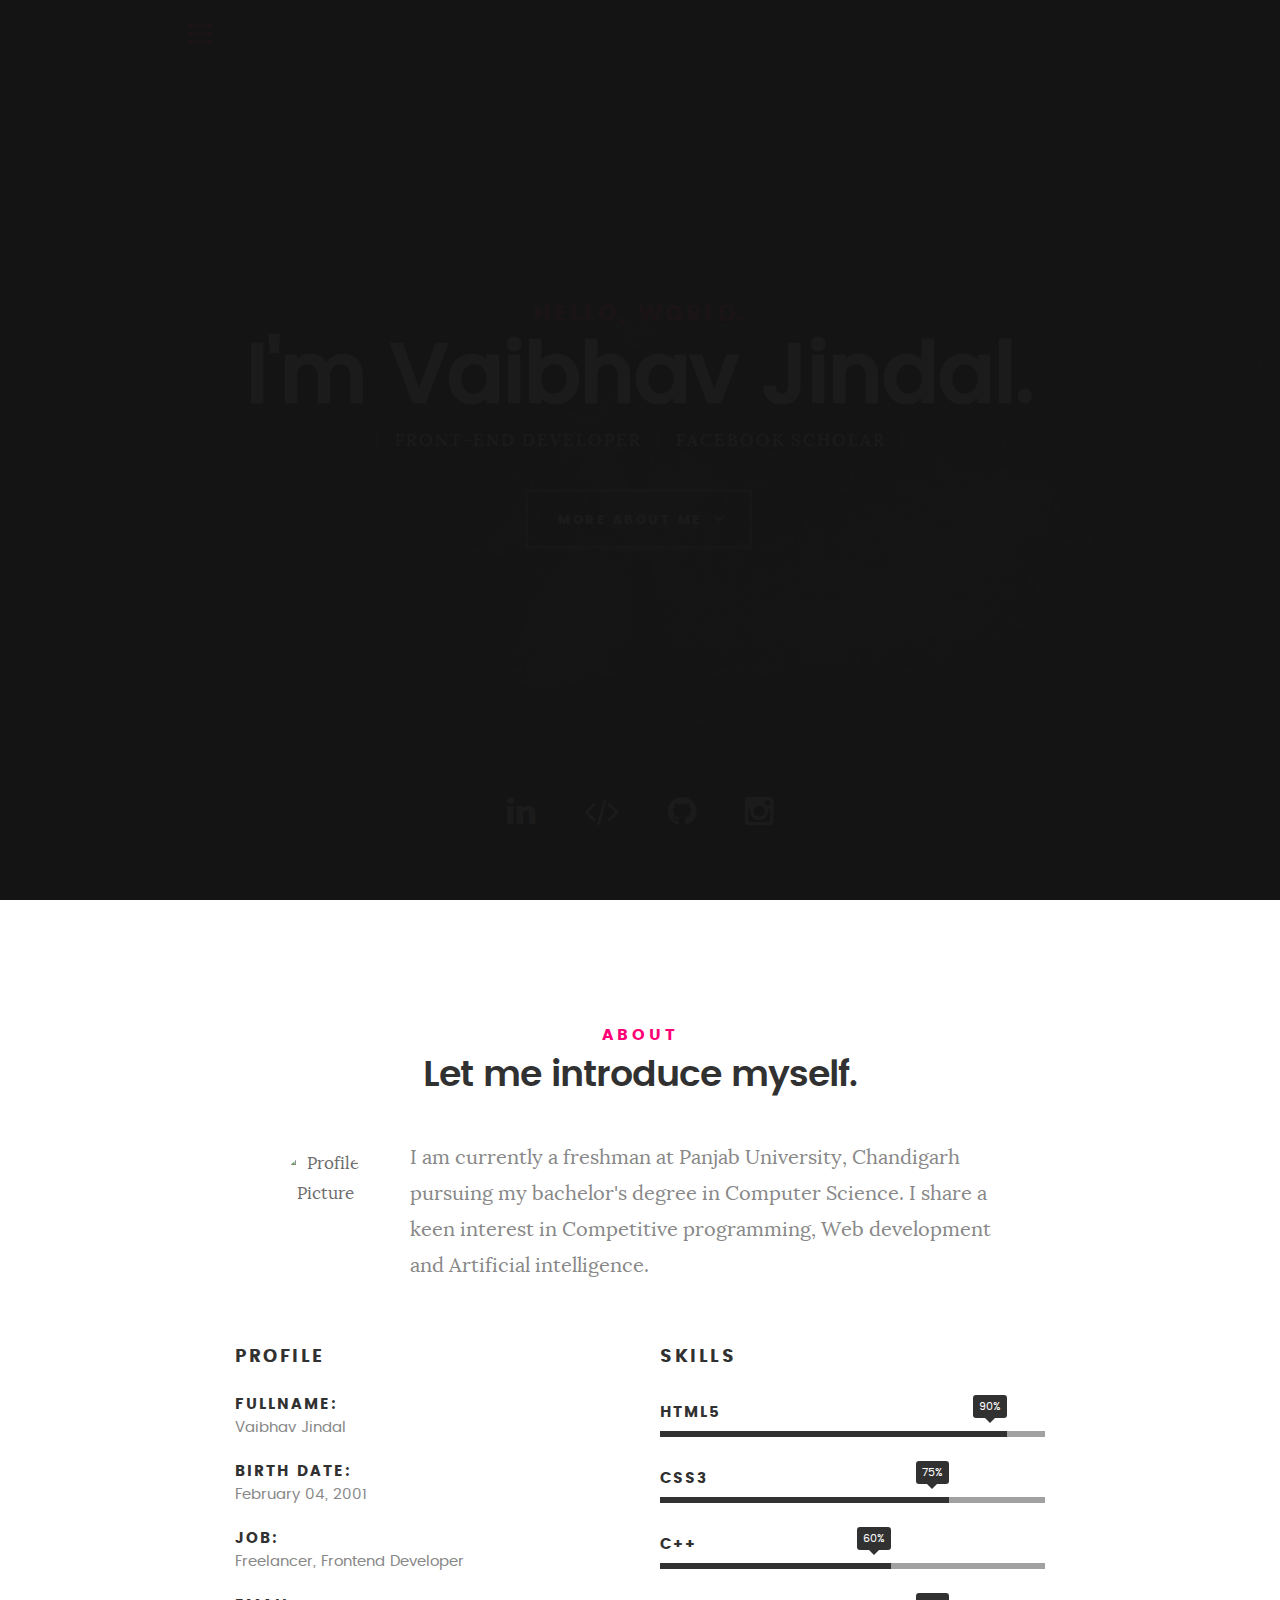
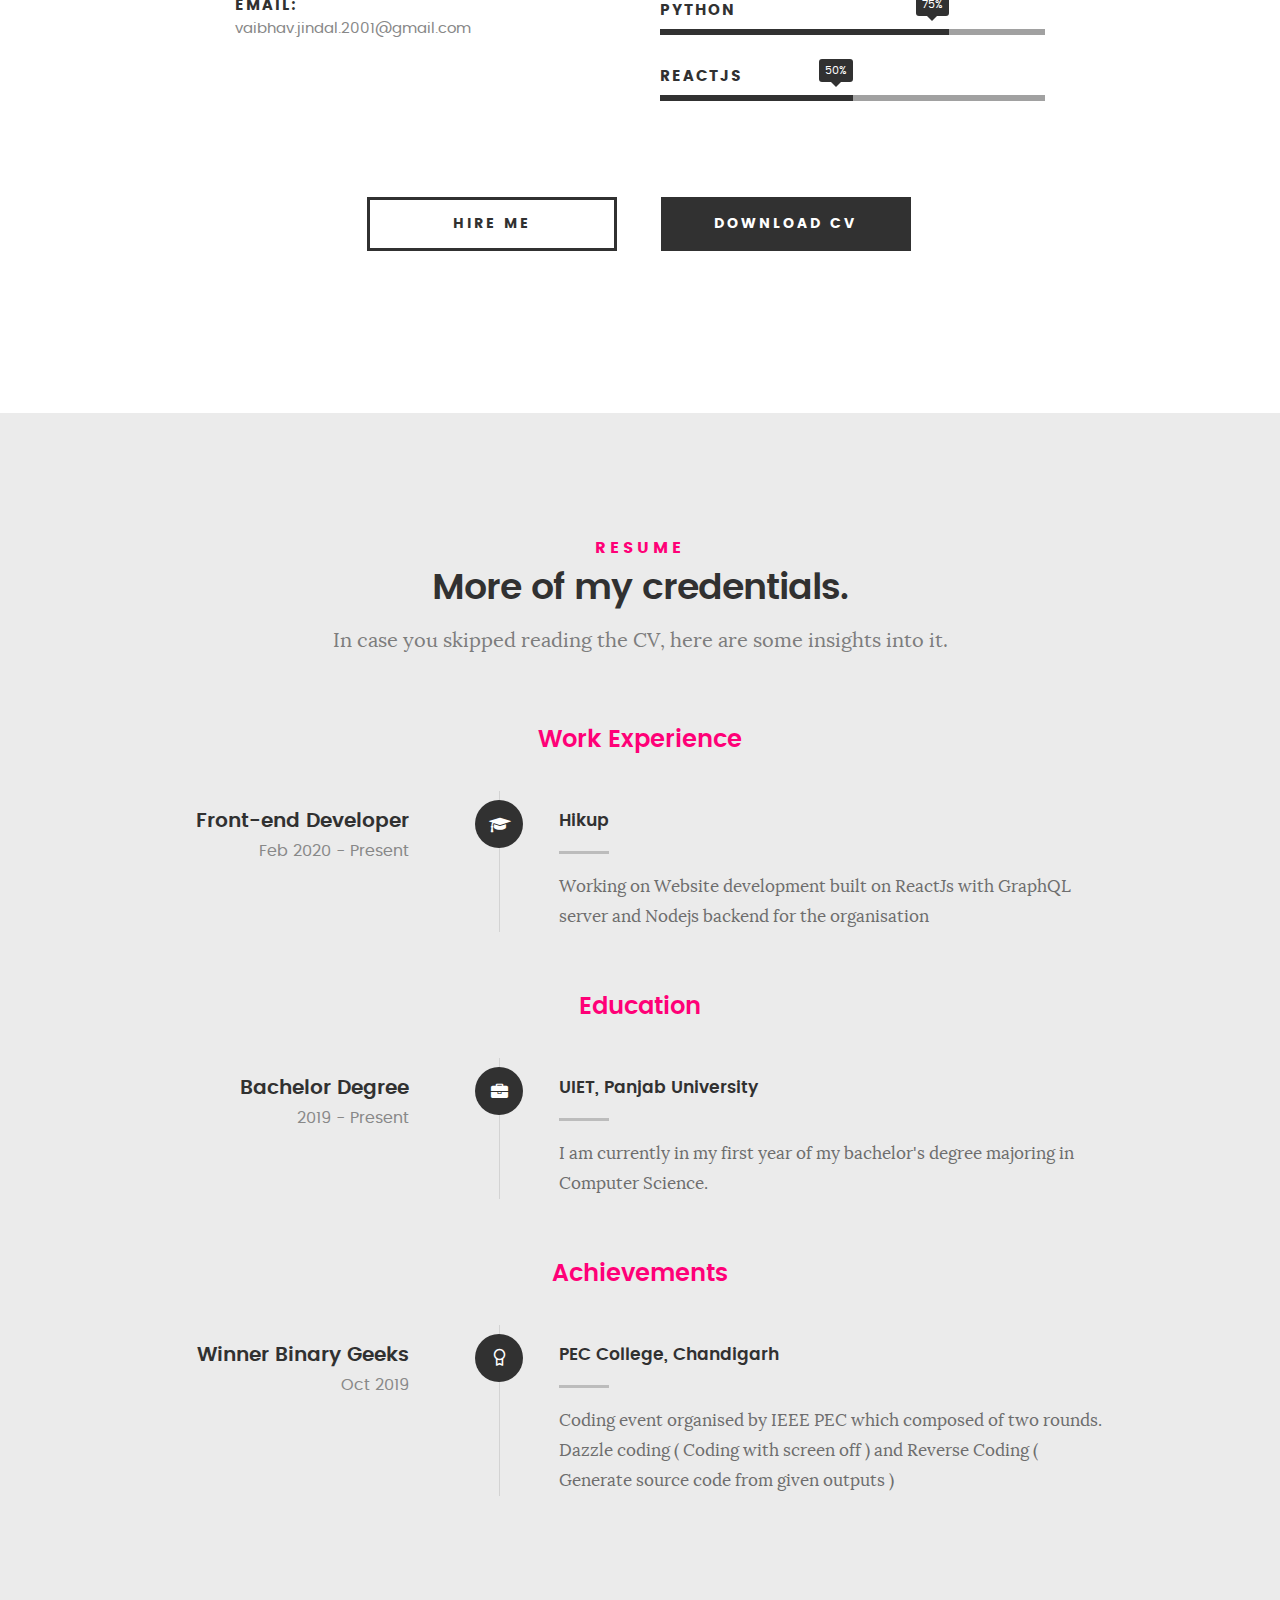
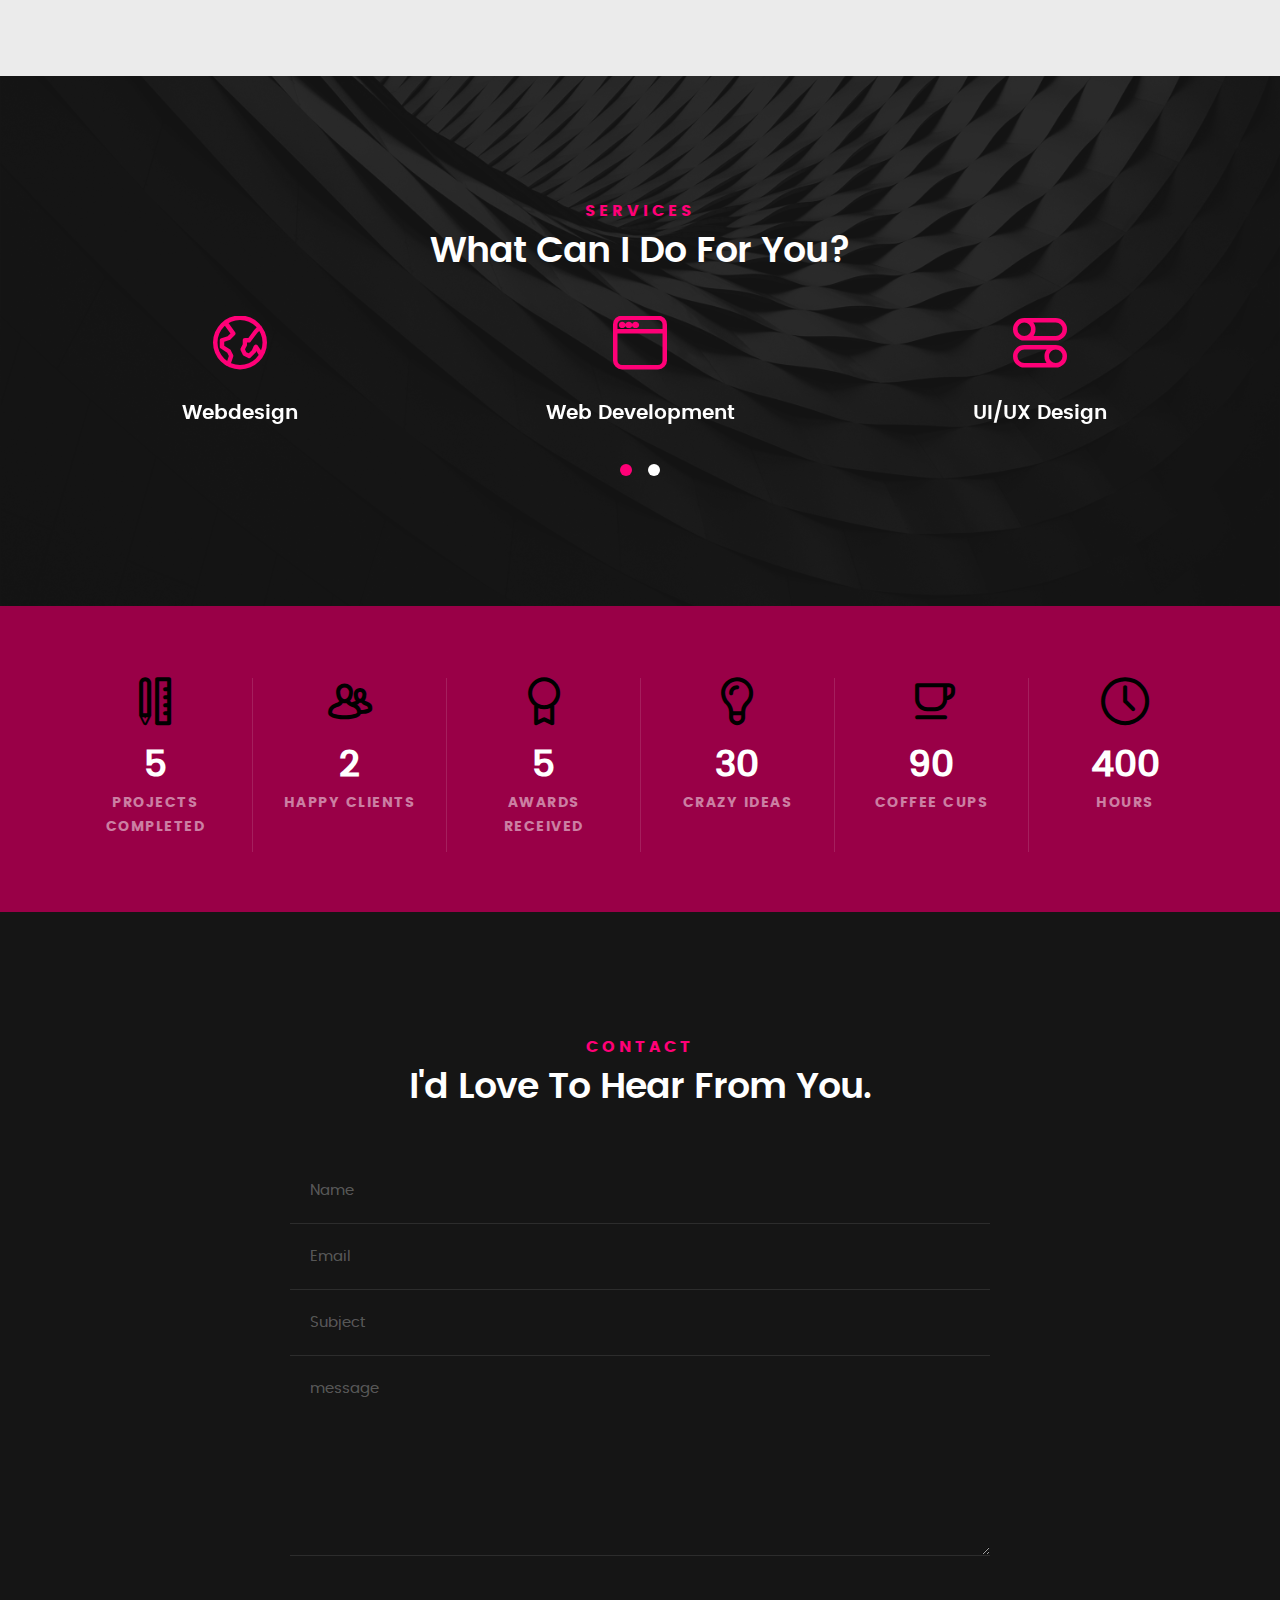
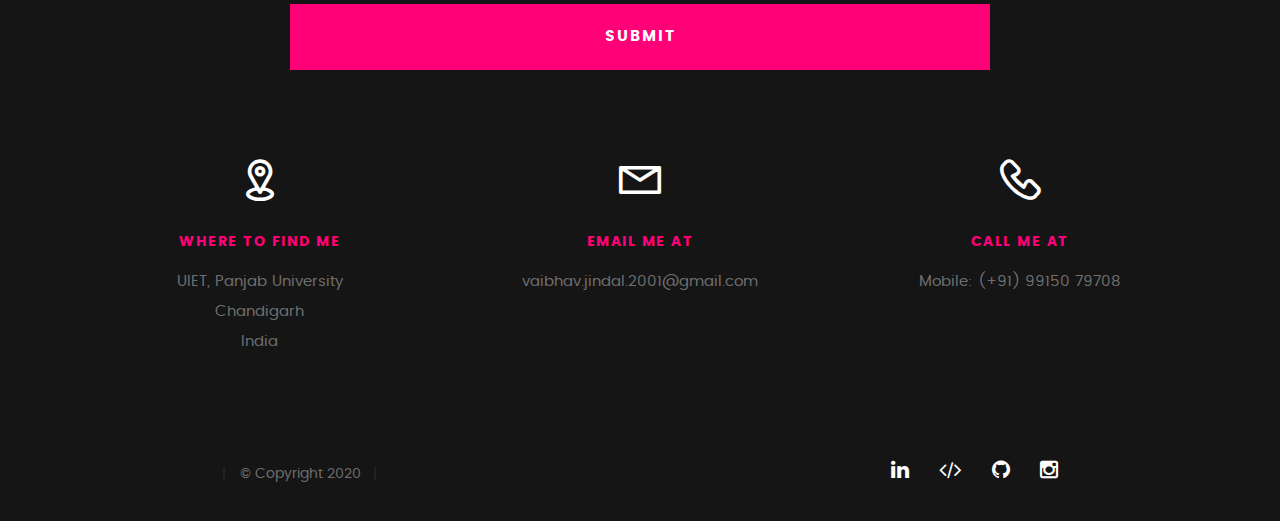
==== portfolio/index.html @ d67060a9 "github pages" ====
<!DOCTYPE html>
<!--[if IE 8 ]><html class="no-js oldie ie8" lang="en"> <![endif]-->
<!--[if IE 9 ]><html class="no-js oldie ie9" lang="en"> <![endif]-->
<!--[if (gte IE 9)|!(IE)]><!--><html class="no-js" lang="en"> <!--<![endif]-->
<head>

   <!--- basic page needs
   ================================================== -->
   <meta charset="utf-8">
	<title>Vaibhav Jindal</title>
	<meta name="description" content="">  
	<meta name="author" content="">

   <!-- mobile specific metas
   ================================================== -->
	<meta name="viewport" content="width=device-width, initial-scale=1, maximum-scale=1">

 	<!-- CSS
   ================================================== -->
   <link rel="stylesheet" href="css/base.css">  
   <link rel="stylesheet" href="css/main.css">
   <link rel="stylesheet" href="css/vendor.css">     

   <!-- script
   ================================================== -->   
	<script src="js/modernizr.js"></script>
	<script src="js/pace.min.js"></script>

   <!-- favicons
	================================================== -->
	<link rel="icon" type="image/png" href="favicon.png">

</head>

<body id="top">

	<!-- header 
   ================================================== -->
   <header>   	
   	<div class="row">

   		<div class="top-bar">
   			<a class="menu-toggle" href="#"><span>Menu</span></a>

		   	<nav id="main-nav-wrap">
					<ul class="main-navigation">
						<li class="current"><a class="smoothscroll"  href="#intro" title="">Home</a></li>
						<li><a class="smoothscroll"  href="#about" title="">About</a></li>
						<li><a class="smoothscroll"  href="#resume" title="">Resume</a></li>
						<li><a class="smoothscroll"  href="#services" title="">Services</a></li>					
						<li><a class="smoothscroll"  href="#contact" title="">Contact</a></li>				
					</ul>
				</nav>    		
   		</div> <!-- /top-bar --> 
   		
   	</div> <!-- /row --> 		
   </header> <!-- /header -->

	<!-- intro section
   ================================================== -->
   <section id="intro">   

   	<div class="intro-overlay"></div>	

   	<div class="intro-content">
   		<div class="row">

   			<div class="col-twelve">

	   			<h5>Hello, World.</h5>
	   			<h1>I'm Vaibhav Jindal.</h1>

	   			<p class="intro-position">
	   				<span>Front-end Developer</span>
	   				<span>Facebook Scholar</span> 
	   			</p>

	   			<a class="button stroke smoothscroll" href="#about" title="">More About Me</a>

	   		</div>  
   			
   		</div>   		 		
   	</div> <!-- /intro-content --> 

   	<ul class="intro-social">
         <li><a href="http://www.linkedin.com/in/ivaibhavjindal"><i class="fa fa-linkedin"></i></a></li>
		 <li><a href="https://www.stopstalk.com/user/profile/vaibhavjindal"><i class="fa fa-code"></i></a></li>
		 <li><a href="https://www.github.com/ivaibhavjindal"><i class="fa fa-github"></i></a></li>
         <li><a href="https://www.instagram.com/_vaibhavjindal_"><i class="fa fa-instagram"></i></a></li>
      </ul> <!-- /intro-social -->      	

   </section> <!-- /intro -->


   <!-- about section
   ================================================== -->
   <section id="about">  

   	<div class="row section-intro">
   		<div class="col-twelve">

   			<h5>About</h5>
   			<h1>Let me introduce myself.</h1>

   			<div class="intro-info">

   				<img src="https://user-images.githubusercontent.com/53019228/81507183-299f6980-9319-11ea-8a20-e19ce91d7ce3.jpg" alt="Profile Picture">

   				<p class="lead">
					I am currently a freshman at Panjab University, Chandigarh pursuing my bachelor's degree in Computer Science. 
					I share a keen interest in	Competitive programming, Web development and Artificial intelligence.   
				</p>
   			</div>   			

   		</div>   		
   	</div> <!-- /section-intro -->

   	<div class="row about-content">

   		<div class="col-six tab-full">

   			<h3>Profile</h3>

   			<ul class="info-list">
   				<li>
   					<strong>Fullname:</strong>
   					<span>Vaibhav Jindal</span>
   				</li>
   				<li>
   					<strong>Birth Date:</strong>
   					<span>February 04, 2001</span>
   				</li>
   				<li>
   					<strong>Job:</strong>
   					<span>Freelancer, Frontend Developer</span>
   				</li>
   				<li>
   					<strong>Email:</strong>
   					<span>vaibhav.jindal.2001@gmail.com</span>
   				</li>

   			</ul> <!-- /info-list -->

   		</div>

   		<div class="col-six tab-full">

   			<h3>Skills</h3>

				<ul class="skill-bars">
				   <li>
				   	<div class="progress percent90"><span>90%</span></div>
				   	<strong>HTML5</strong>
				   </li>
				   <li>
				   	<div class="progress percent75"><span>75%</span></div>
				   	<strong>CSS3</strong>
				   </li>
				   <li>
				   	<div class="progress percent60"><span>60%</span></div>
				   	<strong>C++</strong>
				   </li>
				   <li>
				   	<div class="progress percent75"><span>75%</span></div>
				   	<strong>Python</strong>
				   </li>
				   <li>
				   	<div class="progress percent50"><span>50%</span></div>
				   	<strong>ReactJs</strong>
				   </li>
      
				</ul> <!-- /skill-bars -->		

   		</div>

   	</div>

   	<div class="row button-section">
   		<div class="col-twelve">
   			<a href="#contact" title="Hire Me" class="button stroke smoothscroll">Hire Me</a>
   			<a href="/Vaibhav_resume.pdf" title="Download CV" class="button button-primary">Download CV</a>
   		</div>   		
   	</div>

   </section> <!-- /process-->    


   <!-- resume Section
   ================================================== -->
	<section id="resume" class="grey-section">

		<div class="row section-intro">
   		<div class="col-twelve">

   			<h5>Resume</h5>
   			<h1>More of my credentials.</h1>

   			<p class="lead">In case you skipped reading the CV, here are some insights into it.</p>

   		</div>   		
   	</div> <!-- /section-intro--> 

   	<div class="row resume-timeline">

   		<div class="col-twelve resume-header">

   			<h2>Work Experience</h2>

   		</div> <!-- /resume-header -->

   		<div class="col-twelve">

   			<div class="timeline-wrap">

				<!-- /timeline-block -->
   				<div class="timeline-block">

	   				<div class="timeline-ico">
	   					<i class="fa fa-graduation-cap"></i>
	   				</div>

	   				<div class="timeline-header">
	   					<h3>Front-end Developer</h3>
	   					<p>Feb 2020 - Present</p>
	   				</div>

	   				<div class="timeline-content">
	   					<h4>Hikup</h4>
	   					<p>
							Working on Website development built on ReactJs with GraphQL server and Nodejs backend for the organisation
						</p>
	   				</div>

	   			</div> 

   			</div> <!-- /timeline-wrap -->   			

   		</div> <!-- /col-twelve -->
   		
   	</div> <!-- /resume-timeline -->
   	
   	<div class="row resume-timeline">

   		<div class="col-twelve resume-header">

   			<h2>Education</h2>

   		</div> <!-- /resume-header -->

   		<div class="col-twelve">

   			<div class="timeline-wrap">

				<!-- /timeline-block -->
	   			<div class="timeline-block">

	   				<div class="timeline-ico">
	   					<i class="fa fa-briefcase"></i>
	   				</div>

	   				<div class="timeline-header">
	   					<h3>Bachelor Degree</h3>
	   					<p>2019 - Present</p>
	   				</div>

	   				<div class="timeline-content">
	   					<h4>UIET, Panjab University</h4>
	   					<p>I am currently in my first year of my bachelor's degree majoring in Computer Science.</p>
	   				</div>

	   			</div>

   			</div> <!-- /timeline-wrap -->   			

   		</div> <!-- /col-twelve -->
   		
	</div> <!-- /resume-timeline -->
	   
	<div class="row resume-timeline">

		<div class="col-twelve resume-header">

			<h2>Achievements</h2>

		</div> <!-- /resume-header -->

		<div class="col-twelve">

			<div class="timeline-wrap">

			 <!-- /timeline-block -->
				<div class="timeline-block">

					<div class="timeline-ico">
						<i class="icon-badge"></i>
					</div>

					<div class="timeline-header">
						<h3>Winner Binary Geeks</h3>
						<p>Oct 2019</p>
					</div>

					<div class="timeline-content">
						<h4>PEC College, Chandigarh</h4>
						<p>Coding event organised by IEEE PEC which composed of two rounds.
							Dazzle coding ( Coding with screen off )
							and Reverse Coding ( Generate source code from given outputs )</p>
					</div>

				</div>

			</div> <!-- /timeline-wrap -->   			

		</div> <!-- /col-twelve -->
		
	</div> <!-- /resume-timeline -->
		
	</section> <!-- /features -->


	<!-- services Section
   ================================================== -->
	<section id="services">

		<div class="overlay"></div>

		<div class="row section-intro">
   		<div class="col-twelve">

   			<h5>Services</h5>
   			<h1>What Can I Do For You?</h1>

   		</div>   		
   	</div> <!-- /section-intro -->

   	<div class="row services-content">

   		<div id="owl-slider" class="owl-carousel services-list">

	      	<div class="service">	

	      		<span class="icon"><i class="icon-earth"></i></span>            

	            <div class="service-content">	

	            	 <h3>Webdesign</h3>
	         		
	         	</div> 	         	 

				</div> <!-- /service -->

				<div class="service">	

					<span class="icon"><i class="icon-window"></i></span>                          

	            <div class="service-content">	

	            	<h3>Web Development</h3>  

	            </div>	                          

			   </div> <!-- /service -->

			   <div class="service">

			   	<span class="icon"><i class="icon-toggles"></i></span>		            

	            <div class="service-content">

	            	<h3>UI/UX Design</h3>

	            </div> 	            	               

			   </div> <!-- /service -->

				<div class="service">

					<span class="icon"><i class="icon-paint-brush"></i></span>	              

	            <div class="service-content">

	            	<h3>Video Editing</h3>
	         		
	            </div>                

				</div> <!-- /service -->

			   <div class="service">

			   	<span class="icon"><i class="icon-image"></i></span>	            

	            <div class="service-content">

	            	<h3>Graphics Design</h3>

	            </div>	               

			   </div> <!-- /service -->

			   <div class="service">

			   	<span class="icon"><i class="icon-chat"></i></span>	   	           

	            <div class="service-content">

	            	 <h3>Data Entry</h3>
	        			
	            </div>	               

			   </div> <!-- /service -->

	      </div> <!-- /services-list -->
   		
   	</div> <!-- /services-content -->
		
	</section> <!-- /services -->	


	<!-- stats Section
   ================================================== -->
	<section id="stats" class="count-up">

		<div class="row">
			<div class="col-twelve">

				<div class="block-1-6 block-s-1-3 block-tab-1-2 block-mob-full stats-list">

					<div class="bgrid stat">

						<div class="icon-part">
							<i class="icon-pencil-ruler"></i>
						</div>

						<h3 class="stat-count">
							5
						</h3>

						<h5 class="stat-title">
							Projects Completed
						</h5>

					</div> <!-- /stat -->					

					<div class="bgrid stat">

						<div class="icon-part">
							<i class="icon-users"></i>
						</div>

						<h3 class="stat-count">
							2
						</h3>

						<h5 class="stat-title">
							Happy Clients
						</h5>

					</div> <!-- /stat -->

					<div class="bgrid stat">

						<div class="icon-part">
							<i class="icon-badge"></i>
						</div>

						<h3 class="stat-count">
							5
						</h3>

						<h5 class="stat-title">
							Awards Received
						</h5>

					</div> <!-- /stat -->									

					<div class="bgrid stat">

						<div class="icon-part">
							<i class="icon-light-bulb"></i>
						</div>

						<h3 class="stat-count">
							30
						</h3>

						<h5 class="stat-title">
							Crazy Ideas
						</h5>

					</div> <!-- /stat -->

					<div class="bgrid stat">

						<div class="icon-part">
							<i class="icon-cup"></i>
						</div>

						<h3 class="stat-count">
							90
						</h3>

						<h5 class="stat-title">
							Coffee Cups
						</h5>

					</div> <!-- /stat -->

					<div class="bgrid stat">

						<div class="icon-part">
							<i class="icon-clock"></i>
						</div>

						<h3 class="stat-count">
							400
						</h3>

						<h5 class="stat-title">
							Hours
						</h5>

					</div> <!-- /stat -->

				</div> <!-- /stats-list -->

			</div> <!-- /twelve -->
		</div> <!-- /row -->

	</section> <!-- /stats -->

	
   <!-- contact
   ================================================== -->
	<section id="contact">

		<div class="row section-intro">
   		<div class="col-twelve">

   			<h5>Contact</h5>
   			<h1>I'd Love To Hear From You.</h1>

   		</div> 
   	</div> <!-- /section-intro -->

   	<div class="row contact-form">

   		<div class="col-twelve">

            <!-- form -->
            <form name="contactForm" id="contactForm" method="post" action="inc/sendEmail.php">
      			<fieldset>

                  <div class="form-field">
 						   <input name="contactName" type="text" id="contactName" placeholder="Name" value="" minlength="2" required="">
                  </div>
                  <div class="form-field">
	      			   <input name="contactEmail" type="email" id="contactEmail" placeholder="Email" value="" required="">
	               </div>
                  <div class="form-field">
	     				   <input name="contactSubject" type="text" id="contactSubject" placeholder="Subject" value="">
	               </div>                       
                  <div class="form-field">
	                 	<textarea name="contactMessage" id="contactMessage" placeholder="message" rows="10" cols="50" required=""></textarea>
	               </div>                      
                 <div class="form-field">
                     <button class="submitform">Submit</button>
                     <div id="submit-loader">
                        <div class="text-loader">Sending...</div>                             
       				      <div class="s-loader">
								  	<div class="bounce1"></div>
								  	<div class="bounce2"></div>
								  	<div class="bounce3"></div>
								</div>
							</div>
                  </div>

      			</fieldset>
      		</form> <!-- Form End -->

            <!-- contact-warning -->
            <div id="message-warning">            	
            </div>            
            <!-- contact-success -->
      		<div id="message-success">
               <i class="fa fa-check"></i>Your message was sent, thank you!<br>
      		</div>

         </div> <!-- /col-twelve -->
   		
   	</div> <!-- /contact-form -->

   	<div class="row contact-info">

   		<div class="col-four tab-full">

   			<div class="icon">
   				<i class="icon-pin"></i>
   			</div>

   			<h5>Where to find me</h5>

   			<p>
            UIET, Panjab University<br>
            Chandigarh<br>
            India
            </p>

   		</div>

   		<div class="col-four tab-full collapse">

   			<div class="icon">
   				<i class="icon-mail"></i>
   			</div>

   			<h5>Email Me At</h5>

   			<p>vaibhav.jindal.2001@gmail.com<br>		     
			</p>

   		</div>

   		<div class="col-four tab-full">

   			<div class="icon">
   				<i class="icon-phone"></i>
   			</div>

   			<h5>Call Me At</h5>

   			<p>Mobile: (+91) 99150 79708
			</p>

   		</div>
   		
   	</div> <!-- /contact-info -->
		
	</section> <!-- /contact -->


   <!-- footer
   ================================================== -->

   <footer>
     	<div class="row">

     		<div class="col-six tab-full pull-right social">

     			<ul class="footer-social">        
			      <li><a href="http://www.linkedin.com/in/ivaibhavjindal"><i class="fa fa-linkedin"></i></a></li>
				  <li><a href="https://www.stopstalk.com/user/profile/vaibhavjindal"><i class="fa fa-code"></i></a></li>
			      <li><a href="https://www.github.com/ivaibhavjindal"><i class="fa fa-github"></i></a></li>
			      <li><a href="https://www.instagram.com/_vaibhavjindal_"><i class="fa fa-instagram"></i></a></li>
			   </ul> 
	      		
	      </div>

      	<div class="col-six tab-full">
	      	<div class="copyright">
		        	<span> </span> 
		        	<span>© Copyright 2020</span> 
		        	<span></span>	         	
		         </div>		                  
	      	</div>

	      	<div id="go-top">
		         <a class="smoothscroll" title="Back to Top" href="#top"><i class="fa fa-long-arrow-up"></i></a>
		      </div>

      	</div> <!-- /row -->     	
   </footer>  

   <div id="preloader"> 
    	<div id="loader"></div>
   </div> 

   <!-- Java Script
   ================================================== --> 
   <script src="js/jquery-2.1.3.min.js"></script>
   <script src="js/plugins.js"></script>
   <script src="js/main.js"></script>

</body>

</html>
---- portfolio/css/base.css ----
/**
 * =================================================================== 
 *
 *  Kards v1.0 Base Stylesheet
 *  url: styleshout.com
 *  03-01-2016
 *  ------------------------------------------------------------------
 *  TOC:
 *  01. reset
 *  02. basic/base setup styles
 *  03. grid
 *  04. MISC
 *
 * =================================================================== 
 */

/** 
 * ===================================================================
 * 01. reset - normalize.css v3.0.2 | MIT License | git.io/normalize
 *
 * ------------------------------------------------------------------- 
 */
html {
	font-family: sans-serif;
	-ms-text-size-adjust: 100%;
	-webkit-text-size-adjust: 100%;
}

body {
	margin: 0;
}

article,
aside,
details,
figcaption,
figure,
footer,
header,
hgroup,
main,
menu,
nav,
section,
summary {
	display: block;
}

audio,
canvas,
progress,
video {
	display: inline-block;
	vertical-align: baseline;
}

audio:not([controls]) {
	display: none;
	height: 0;
}

[hidden],
template {
	display: none;
}

a {
	background: transparent;
}

a:active,
a:hover {
	outline: 0;
}

abbr[title] {
	border-bottom: 1px dotted;
}

b,
strong {
	font-weight: bold;
}

dfn {
	font-style: italic;
}

h1 {
	font-size: 2em;
	margin: 0.67em 0;
}

mark {
	background: #ff0;
	color: #000;
}

small {
	font-size: 80%;
}

sub,
sup {
	font-size: 75%;
	line-height: 0;
	position: relative;
	vertical-align: baseline;
}

sup {
	top: -0.5em;
}

sub {
	bottom: -0.25em;
}

img {
	border: 0;
}

svg:not(:root) {
	overflow: hidden;
}

figure {
	margin: 1em 40px;
}

hr {
	-moz-box-sizing: content-box;
	box-sizing: content-box;
	height: 0;
}

pre {
	overflow: auto;
}

code,
kbd,
pre,
samp {
	font-family: monospace, monospace;
	font-size: 1em;
}

button,
input,
optgroup,
select,
textarea {
	color: inherit;
	font: inherit;
	margin: 0;
}

button {
	overflow: visible;
}

button,
select {
	text-transform: none;
}

button,
html input[type="button"],
input[type="reset"],
input[type="submit"] {
	-webkit-appearance: button;
	cursor: pointer;
}

button[disabled],
html input[disabled] {
	cursor: default;
}

button::-moz-focus-inner,
input::-moz-focus-inner {
	border: 0;
	padding: 0;
}

input {
	line-height: normal;
}

input[type="checkbox"],
input[type="radio"] {
	box-sizing: border-box;
	padding: 0;
}

input[type="number"]::-webkit-inner-spin-button,
input[type="number"]::-webkit-outer-spin-button {
	height: auto;
}

input[type="search"] {
	-webkit-appearance: textfield;
	-moz-box-sizing: content-box;
	-webkit-box-sizing: content-box;
	box-sizing: content-box;
}

input[type="search"]::-webkit-search-cancel-button,
input[type="search"]::-webkit-search-decoration {
	-webkit-appearance: none;
}

fieldset {
	border: 1px solid #c0c0c0;
	margin: 0 2px;
	padding: 0.35em 0.625em 0.75em;
}

legend {
	border: 0;
	padding: 0;
}

textarea {
	overflow: auto;
}

optgroup {
	font-weight: bold;
}

table {
	border-collapse: collapse;
	border-spacing: 0;
}

td,
th {
	padding: 0;
}

/** 
 * ===================================================================
 * 02. basic/base setup styles - (_basic.scss)
 *
 * ------------------------------------------------------------------- 
 */
html {
	font-size: 62.5%;
	box-sizing: border-box;
}

*,
*::before,
*::after {
	box-sizing: inherit;
}

body {
	font-weight: normal;
	line-height: 1;
	text-rendering: optimizeLegibility;
	word-wrap: break-word;
	-webkit-overflow-scrolling: touch;
	-webkit-text-size-adjust: none;
}

body,
input,
button {
	-moz-osx-font-smoothing: grayscale;
	-webkit-font-smoothing: antialiased;
}

/**
 * Media - (_basic.scss)
 * ------------------------------------------------------------------- 
 */
img,
video {
	max-width: 100%;
	height: auto;
}

/**
 * Typography resets - (_basic.scss)
 * ------------------------------------------------------------------- 
 */
div,
dl,
dt,
dd,
ul,
ol,
li,
h1,
h2,
h3,
h4,
h5,
h6,
pre,
form,
p,
blockquote,
th,
td {
	margin: 0;
	padding: 0;
}

h1,
h2,
h3,
h4,
h5,
h6 {
	-webkit-font-variant-ligatures: common-ligatures;
	-moz-font-variant-ligatures: common-ligatures;
	font-variant-ligatures: common-ligatures;
	text-rendering: optimizeLegibility;
}

em,
i {
	font-style: italic;
	line-height: inherit;
}

strong,
b {
	font-weight: bold;
	line-height: inherit;
}

small {
	font-size: 60%;
	line-height: inherit;
}

ol,
ul {
	list-style: none;
}

li {
	display: block;
}

/**
 * links - (_basic.scss)
 * ------------------------------------------------------------------- 
 */
a {
	text-decoration: none;
	line-height: inherit;
}

a img {
	border: none;
}

/**
 * inputs - (_basic.scss)
 * ------------------------------------------------------------------- 
 */
fieldset {
	margin: 0;
	padding: 0;
}

input[type="email"],
input[type="number"],
input[type="search"],
input[type="text"],
input[type="tel"],
input[type="url"],
input[type="password"],
textarea {
	-webkit-appearance: none;
	-moz-appearance: none;
	-ms-appearance: none;
	-o-appearance: none;
	appearance: none;
}

/** 
 * ===================================================================
 * 03. grid - (_grid.scss)
 *
 * ------------------------------------------------------------------- 
 */
.row {
	width: 94%;
	max-width: 1140px;
	margin: 0 auto;
}

.row:before,
.row:after {
	content: "";
	display: table;
}

.row:after {
	clear: both;
}

.row .row {
	width: auto;
	max-width: none;
	margin-left: -20px;
	margin-right: -20px;
}

[class*="col-"],
.bgrid {
	float: left;
}

[class*="col-"] + [class*="col-"].end {
	float: right;
}

[class*="col-"] {
	padding: 0 20px;
}

.col-one {
	width: 8.33333%;
}

.col-two,
.col-1-6 {
	width: 16.66667%;
}

.col-three,
.col-1-4 {
	width: 25%;
}

.col-four,
.col-1-3 {
	width: 33.33333%;
}

.col-five {
	width: 41.66667%;
}

.col-six,
.col-1-2 {
	width: 50%;
}

.col-seven {
	width: 58.33333%;
}

.col-eight,
.col-2-3 {
	width: 66.66667%;
}

.col-nine,
.col-3-4 {
	width: 75%;
}

.col-ten,
.col-5-6 {
	width: 83.33333%;
}

.col-eleven {
	width: 91.66667%;
}

.col-twelve,
.col-full {
	width: 100%;
}

/**
 * small screens - (_grid.scss)
 * --------------------------------------------------------------- 
 */
@media screen and (max-width:1024px) {
	.row .row {
		margin-left: -18px;
		margin-right: -18px;
	}

	[class*="col-"] {
		padding: 0 18px;
	}

}

/**
 * tablets - (_grid.scss)
 * --------------------------------------------------------------- 
 */
@media screen and (max-width:768px) {
	.row {
		width: auto;
		padding-left: 30px;
		padding-right: 30px;
	}

	.row .row {
		padding-left: 0;
		padding-right: 0;
		margin-left: -15px;
		margin-right: -15px;
	}

	[class*="col-"] {
		padding: 0 15px;
	}

	.tab-1-4 {
		width: 25%;
	}

	.tab-1-3 {
		width: 33.33333%;
	}

	.tab-1-2 {
		width: 50%;
	}

	.tab-2-3 {
		width: 66.66667%;
	}

	.tab-3-4 {
		width: 75%;
	}

	.tab-full {
		width: 100%;
	}

}

/**
 * large mobile devices - (_grid.scss)
 * --------------------------------------------------------------- 
 */
@media screen and (max-width:600px) {
	.row {
		padding-left: 25px;
		padding-right: 25px;
	}

	.row .row {
		margin-left: -10px;
		margin-right: -10px;
	}

	[class*="col-"] {
		padding: 0 10px;
	}

	.mob-1-4 {
		width: 25%;
	}

	.mob-1-2 {
		width: 50%;
	}

	.mob-3-4 {
		width: 75%;
	}

	.mob-full {
		width: 100%;
	}

}

/**
 * small mobile devices - (_grid.scss)
 * --------------------------------------------------------------- 
 */
@media screen and (max-width:400px) {
	.row .row {
		padding-left: 0;
		padding-right: 0;
		margin-left: 0;
		margin-right: 0;
	}

	[class*="col-"] {
		width: 100% !important;
		float: none !important;
		clear: both !important;
		margin-left: 0;
		margin-right: 0;
		padding: 0;
	}

	[class*="col-"] + [class*="col-"].end {
		float: none;
	}

}

/** 
 * ===================================================================
 * block grids - (_grid.scss)
 *
 * ------------------------------------------------------------------- 
 */
[class*="block-"]:before,
[class*="block-"]:after {
	content: "";
	display: table;
}

[class*="block-"]:after {
	clear: both;
}

.block-1-6 .bgrid {
	width: 16.66667%;
}

.block-1-4 .bgrid {
	width: 25%;
}

.block-1-3 .bgrid {
	width: 33.33333%;
}

.block-1-2 .bgrid {
	width: 50%;
}

/**
 * Clearing for block grid columns. Allow columns with 
 * different heights to align properly.
 */
.block-1-6 .bgrid:nth-child(6n+1),
.block-1-4 .bgrid:nth-child(4n+1),
.block-1-3 .bgrid:nth-child(3n+1),
.block-1-2 .bgrid:nth-child(2n+1) {
	clear: both;
}

/**
 * small screens - (_grid.scss)
 * --------------------------------------------------------------- 
 */
@media screen and (max-width:1024px) {
	.block-s-1-6 .bgrid {
		width: 16.66667%;
	}

	.block-s-1-4 .bgrid {
		width: 25%;
	}

	.block-s-1-3 .bgrid {
		width: 33.33333%;
	}

	.block-s-1-2 .bgrid {
		width: 50%;
	}

	.block-s-full .bgrid {
		width: 100%;
		clear: both;
	}

	[class*="block-s-"] .bgrid:nth-child(n) {
		clear: none;
	}

	.block-s-1-6 .bgrid:nth-child(6n+1),
	.block-s-1-4 .bgrid:nth-child(4n+1),
	.block-s-1-3 .bgrid:nth-child(3n+1),
	.block-s-1-2 .bgrid:nth-child(2n+1) {
		clear: both;
	}

}

/**
 * tablets - (_grid.scss)
 * --------------------------------------------------------------- 
 */
@media screen and (max-width:768px) {
	.block-tab-1-6 .bgrid {
		width: 16.66667%;
	}

	.block-tab-1-4 .bgrid {
		width: 25%;
	}

	.block-tab-1-3 .bgrid {
		width: 33.33333%;
	}

	.block-tab-1-2 .bgrid {
		width: 50%;
	}

	.block-tab-full .bgrid {
		width: 100%;
		clear: both;
	}

	[class*="block-tab-"] .bgrid:nth-child(n) {
		clear: none;
	}

	.block-tab-1-6 .bgrid:nth-child(6n+1),
	.block-tab-1-4 .bgrid:nth-child(4n+1),
	.block-tab-1-3 .bgrid:nth-child(3n+1),
	.block-tab-1-2 .bgrid:nth-child(2n+1) {
		clear: both;
	}

}

/**
 * large mobile devices - (_grid.scss)
 * --------------------------------------------------------------- 
 */
@media screen and (max-width:600px) {
	.block-mob-1-6 .bgrid {
		width: 16.66667%;
	}

	.block-mob-1-4 .bgrid {
		width: 25%;
	}

	.block-mob-1-3 .bgrid {
		width: 33.33333%;
	}

	.block-mob-1-2 .bgrid {
		width: 50%;
	}

	.block-mob-full .bgrid {
		width: 100%;
		clear: both;
	}

	[class*="block-mob-"] .bgrid:nth-child(n) {
		clear: none;
	}

	.block-mob-1-6 .bgrid:nth-child(6n+1),
	.block-mob-1-4 .bgrid:nth-child(4n+1),
	.block-mob-1-3 .bgrid:nth-child(3n+1),
	.block-mob-1-2 .bgrid:nth-child(2n+1) {
		clear: both;
	}

}

/**
 * stack on small mobile devices - (_grid.scss)
 * --------------------------------------------------------------- 
 */
@media screen and (max-width:400px) {
	.stack .bgrid {
		width: 100% !important;
		float: none !important;
		clear: both !important;
		margin-left: 0;
		margin-right: 0;
	}

}

/** 
 * ===================================================================
 * 04. MISC  - (_grid.scss)
 *
 * ------------------------------------------------------------------- 
 */

/**
 * Clearing - (http://nicolasgallagher.com/micro-clearfix-hack/
 */
.group:before,
.group:after {
	content: "";
	display: table;
}

.group:after {
	clear: both;
}

/**
 * Misc Helper Styles 
 */
.hide {
	display: none;
}

.invisible {
	visibility: hidden;
}

.antialiased {
	-webkit-font-smoothing: antialiased;
	-moz-osx-font-smoothing: grayscale;
}

.remove-bottom {
	margin-bottom: 0;
}

.half-bottom {
	margin-bottom: 1.5rem !important;
}

.add-bottom {
	margin-bottom: 3rem !important;
}

.no-border {
	border: none;
}

.full-width {
	width: 100%;
}

.text-center {
	text-align: center;
}

.text-left {
	text-align: left;
}

.text-right {
	text-align: right;
}

.pull-left {
	float: left;
}

.pull-right {
	float: right;
}

.align-center {
	margin-left: auto;
	margin-right: auto;
	text-align: center;
}

/*# sourceMappingURL=base.css.map */
---- portfolio/css/main.css ----
/**
 * =================================================================== 
 *
 *  Kards v1.0 Main Stylesheet
 *  url: styleshout.com
 *  03-01-2016
 *  ------------------------------------------------------------------
 *  TOC:
 *  01. webfonts and iconfonts
 *  02. base style overrides
 *  03. typography & general theme styles
 *  04. preloader
 *  05. forms
 *  06. buttons 
 *  07. other components
 *  08. common styles
 *  09. header styles
 *  10. intro
 *  11. about
 *  12. resume
 *  13. portfolio
 *  14. call-to-action section
 *  15. services
 *  16. stats
 *  17. contact
 *  18. footer
 *
 * =================================================================== 
 */


/** 
 * ===================================================================
 * 01. webfonts and iconfonts - (_document-setup.scss)
 *
 * ------------------------------------------------------------------- 
 */
@import url("fonts.css");
@import url("font-awesome/css/font-awesome.min.css");
@import url("micons/micons.css");


/** 
 * ===================================================================
 * 02. base style overrides - (_document-setup.scss)
 *
 * ------------------------------------------------------------------- 
 */
html {
	font-size: 10px;
}

@media only screen and (max-width:1024px) {
	html {
		font-size: 9.411764705882353px;
	}
}
@media only screen and (max-width:768px) {
	html {
		font-size: 10px;
	}
}
@media only screen and (max-width:400px) {
	html {
		font-size: 9.411764705882353px;
	}
}

html, body {
	height: 100%;
}
body {
	background: #151515;
	font-family: "lora-regular", serif;
	font-size: 1.7rem;
	line-height: 3rem;
	color: #6e6e6e;
}

/**
 * links - (_document-setup.scss)
 * -------------------------------------------------------------------
 */
a, a:visited {
	color: #000000;
	-moz-transition: all 0.3s ease-in-out;
	-o-transition: all 0.3s ease-in-out;
	-webkit-transition: all 0.3s ease-in-out;
	-ms-transition: all 0.3s ease-in-out;
	transition: all 0.3s ease-in-out;
}
a:hover, a:focus, a:active {
	color: #FF0077;
	outline: 0;
}

/** 
 * ===================================================================
 * 03. typography & general theme styles - (_document-setup.scss)
 *
 * ------------------------------------------------------------------- 
 */
h1, h2, h3, h4, h5, h6, .h01, .h02, .h03, .h04, .h05, .h06 {
	font-family: "poppins-semibold", sans-serif;
	color: #313131;
	font-style: normal;
	text-rendering: optimizeLegibility;
	margin-bottom: 2.1rem;
}
h3, .h03, h4, .h04 {
	margin-bottom: 1.8rem;
}
h5, .h05, h6, .h06 {
	font-family: "poppins-bold";
	margin-bottom: 1.2rem;
}
h1, .h01 {
	font-size: 3.1rem;
	line-height: 1.355;
	letter-spacing: -.1rem;
}
@media only screen and (max-width:600px) {
	h1, .h01 {
		font-size: 2.6rem;
		letter-spacing: -.07rem;
	}
}
h2, .h02 {
	font-size: 2.4rem;
	line-height: 1.25;
}
h3, .h03 {
	font-size: 2rem;
	line-height: 1.5;
}
h4, .h04 {
	font-size: 1.7rem;
	line-height: 1.765;
}
h5, .h05 {
	font-size: 1.4rem;
	line-height: 1.714;
	text-transform: uppercase;
	letter-spacing: .15rem;
}
h6, .h06 {
	font-size: 1.3rem;
	line-height: 1.846;
	text-transform: uppercase;
	letter-spacing: .15rem;
}
p img {
	margin: 0;
}
p.lead {
	font-family: "lora-regular", serif;
	font-size: 2rem;
	line-height: 1.8;
	color: #888888;
}
@media only screen and (max-width:768px) {
	p.lead {
		font-size: 1.7rem;
	}
}
em, i, strong, b {
	font-size: 1.7rem;
	line-height: 3rem;
	font-style: normal;
	font-weight: normal;
}
em, i {
	font-family: "lora-italic", serif;
}
strong, b {
	font-family: "lora-bold", serif;
}
small {
	font-size: 1.2rem;
	line-height: inherit;
}
blockquote {
	margin: 3rem 0;
	padding-left: 4rem;
	position: relative;
}
blockquote:before {
	content: "\201C";
	font-size: 8rem;
	line-height: 0px;
	margin: 0;
	color: #313131;
	font-family: arial, sans-serif;
	position: absolute;
	top: 3rem;
	left: 0;
}
blockquote p {
	font-family: georgia, serif;
	font-style: italic;
	padding: 0;
	font-size: 1.9rem;
	line-height: 1.737;
}
blockquote cite {
	display: block;
	font-size: 1.3rem;
	font-style: normal;
	line-height: 1.616;
}
blockquote cite:before {
	content: "\2014 \0020";
}
blockquote cite a, blockquote cite a:visited {
	color: #888888;
	border: none;
}
abbr {
	font-family: "poppins-bold", serif;
	font-variant: small-caps;
	text-transform: lowercase;
	letter-spacing: .05rem;
	color: #888888;
}
var, kbd, samp, code, pre {
	font-family: Consolas, "Andale Mono", Courier, "Courier New", monospace;
}
pre {
	padding: 2.4rem 3rem 3rem;
	background: #F1F1F1;
}
code {
	font-size: 1.4rem;
	margin: 0 .2rem;
	padding: .3rem .6rem;
	white-space: nowrap;
	background: #F1F1F1;
	border: 1px solid #E1E1E1;
	border-radius: 3px;
}
pre > code {
	display: block;
	white-space: pre;
	line-height: 2;
	padding: 0;
	margin: 0;
}
pre.prettyprint > code {
	border: none;
}
del {
	text-decoration: line-through;
}
abbr[title], dfn[title] {
	border-bottom: 1px dotted;
	cursor: help;
}
mark {
	background: #FFF49B;
	color: #000;
}
hr {
	border: solid #d2d2d2;
	border-width: 1px 0 0;
	clear: both;
	margin: 2.4rem 0 1.5rem;
	height: 0;
}

/**
 * Lists - (_document-setup.scss)  
 * -------------------------------------------------------------------
 */
ol {
	list-style: decimal;
}
ul {
	list-style: disc;
}
li {
	display: list-item;
}
ol, ul {
	margin-left: 1.7rem;
}
ul li {
	padding-left: .4rem;
}
ul ul, ul ol, ol ol, ol ul {
	margin: .6rem 0 .6rem 1.7rem;
}
ul.disc li {
	display: list-item;
	list-style: none;
	padding: 0 0 0 .8rem;
	position: relative;
}
ul.disc li::before {
	content: "";
	display: inline-block;
	width: 8px;
	height: 8px;
	border-radius: 50%;
	background: #FF0077;
	position: absolute;
	left: -17px;
	top: 11px;
	vertical-align: middle;
}
dt {
	margin: 0;
	color: #FF0077;
}
dd {
	margin: 0 0 0 2rem;
}

/**
 * tables - (_document-setup.scss)  
 * -------------------------------------------------------------------
 */
table {
	border-width: 0;
	width: 100%;
	max-width: 100%;
	font-family: "lora-regular", sans-serif;
}
th, td {
	padding: 1.5rem 3rem;
	text-align: left;
	border-bottom: 1px solid #E8E8E8;
}
th {
	color: #313131;
	font-family: "poppins-bold", sans-serif;
}
td {
	line-height: 1.5;
}
th:first-child, td:first-child {
	padding-left: 0;
}
th:last-child, td:last-child {
	padding-right: 0;
}
.table-responsive {
	overflow-x: auto;
	-webkit-overflow-scrolling: touch;
}

/**
 * Spacing - (_document-setup.scss)  
 * -------------------------------------------------------------------
 */
button, .button {
	margin-bottom: 1.2;
}
fieldset {
	margin-bottom: 1.5rem;
}
input,
textarea,
select,
pre,
blockquote,
figure,
table,
p,
ul,
ol,
dl,
form,
.fluid-video-wrapper,
.ss-custom-select {
	margin-bottom: 3rem;
}

/**
 * floated image - (_document-setup.scss)  
 * -------------------------------------------------------------------
 */
img.pull-right {
	margin: .9rem 0 0 2.4rem;
}
img.pull-left {
	margin: .9rem 2.4rem 0 0;
}

/**
 * block grid paddings - (_document-setup.scss) 
 * -------------------------------------------------------------------
 */
.bgrid {
	padding: 0 20px;
}
@media only screen and (max-width:1024px) {
	.bgrid {
		padding: 0 18px;
	}
}
@media only screen and (max-width:768px) {
	.bgrid {
		padding: 0 15px;
	}
}
@media only screen and (max-width:600px) {
	.bgrid {
		padding: 0 10px;
	}
}
@media only screen and (max-width:400px) {
	.bgrid {
		padding: 0;
	}
}

/**
 * pace.js styles - minimal  - (_document-setup.scss)
 * -------------------------------------------------------------------
 */
.pace {
	-webkit-pointer-events: none;
	pointer-events: none;
	-webkit-user-select: none;
	-moz-user-select: none;
	user-select: none;
}
.pace-inactive {
	display: none;
}
.pace .pace-progress {
	background: #FF0077;
	position: fixed;
	z-index: 900;
	top: 0;
	right: 100%;
	width: 100%;
	height: 6px;
}

/** 
 * ===================================================================
 * 04. preloader - (_preloader-1.scss)
 *
 * ------------------------------------------------------------------- 
 */
#preloader {
	position: fixed;
	top: 0;
	left: 0;
	right: 0;
	bottom: 0;
	background: #151515;
	z-index: 800;
	height: 100%;
	width: 100%;
}
.no-js #preloader, .oldie #preloader {
	display: none;
}
#loader {
	position: absolute;
	left: 50%;
	top: 50%;
	width: 60px;
	height: 60px;
	margin: -30px 0 0 -30px;
	padding: 0;
}
#loader:before {
	content: "";
	border-top: 11px solid rgba(255, 255, 255, 0.1);
	border-right: 11px solid rgba(255, 255, 255, 0.1);
	border-bottom: 11px solid rgba(255, 255, 255, 0.1);
	border-left: 11px solid #FF0077;
	-webkit-animation: load 1.1s infinite linear;
	animation: load 1.1s infinite linear;
	display: block;
	border-radius: 50%;
	width: 60px;
	height: 60px;
}
@-webkit-keyframes load {
	0% {
		-webkit-transform: rotate(0deg);
		transform: rotate(0deg);
	}
	100% {
		-webkit-transform: rotate(360deg);
		transform: rotate(360deg);
	}
}
@keyframes load {
	0% {
		-webkit-transform: rotate(0deg);
		transform: rotate(0deg);
	}
	100% {
		-webkit-transform: rotate(360deg);
		transform: rotate(360deg);
	}
}

/** 
 * ===================================================================
 * 05. forms - (_forms.scss)
 *
 * ------------------------------------------------------------------- 
 */
fieldset {
	border: none;
}
input[type="email"],
input[type="number"],
input[type="search"],
input[type="text"],
input[type="tel"],
input[type="url"],
input[type="password"],
textarea,
select {
	display: block;
	height: 6rem;
	padding: 1.5rem 0;
	border: 0;
	outline: none;
	/* vertical-align: middle; */
	color: #313131;
	font-family: "poppins-regular", sans-serif;
	font-size: 1.5rem;
	line-height: 3rem;
	max-width: 100%;
	background: transparent;
	border-bottom: 1px solid rgba(0, 0, 0, 0.3);
	-moz-transition: all 0.3s ease-in-out;
	-o-transition: all 0.3s ease-in-out;
	-webkit-transition: all 0.3s ease-in-out;
	-ms-transition: all 0.3s ease-in-out;
	transition: all 0.3s ease-in-out;
}
.ss-custom-select {
	position: relative;
	padding: 0;
}
.ss-custom-select select {
	-webkit-appearance: none;
	-moz-appearance: none;
	-ms-appearance: none;
	-o-appearance: none;
	appearance: none;
	text-indent: 0.01px;
	text-overflow: '';
	margin: 0;
	line-height: 3rem;
	vertical-align: middle;
}
.ss-custom-select select option {
	padding-left: 2rem;
	padding-right: 2rem;
}
.ss-custom-select select::-ms-expand {
	display: none;
}
.ss-custom-select::after {
	content: '\f0d7';
	font-family: 'FontAwesome';
	position: absolute;
	top: 50%;
	right: 1.5rem;
	margin-top: -10px;
	bottom: auto;
	width: 20px;
	height: 20px;
	line-height: 20px;
	font-size: 18px;
	text-align: center;
	pointer-events: none;
	color: #252525;
}

/* IE9 and below */
.oldie .ss-custom-select::after {
	display: none;
}
textarea {
	min-height: 25rem;
}
input[type="email"]:focus,
input[type="number"]:focus,
input[type="search"]:focus,
input[type="text"]:focus,
input[type="tel"]:focus,
input[type="url"]:focus,
input[type="password"]:focus,
textarea:focus,
select:focus {
	color: #cc005f;
	border-bottom: 1px solid #FF0077;
}
label, legend {
	font-family: "poppins-bold", sans-serif;
	font-size: 1.4rem;
	margin-bottom: .6rem;
	color: #3b3b3b;
	display: block;
}
input[type="checkbox"], input[type="radio"] {
	display: inline;
}
label > .label-text {
	display: inline-block;
	margin-left: 1rem;
	font-family: "poppins-regular", sans-serif;
	line-height: inherit;
}
label > input[type="checkbox"], label > input[type="radio"] {
	margin: 0;
	position: relative;
	top: .15rem;
}

/**
 * Style Placeholder Text  
 * -
 */
::-webkit-input-placeholder {
	color: #a1a1a1;
}
:-moz-placeholder {
	color: #a1a1a1;  /* Firefox 18- */
}
::-moz-placeholder {
	color: #a1a1a1;  /* Firefox 19+ */
}
:-ms-input-placeholder {
	color: #a1a1a1;
}
.placeholder {
	color: #a1a1a1 !important;
}

/** 
 * ===================================================================
 * 06. buttons - (_button-essentials.scss)
 *
 * ------------------------------------------------------------------- 
 */
.button,
a.button,
button,
input[type="submit"],
input[type="reset"],
input[type="button"] {
	display: inline-block;
	font-family: "poppins-bold", sans-serif;
	font-size: 1.4rem;
	text-transform: uppercase;
	letter-spacing: .3rem;
	height: 5.4rem;
	line-height: 5.4rem;
	padding: 0 3rem;
	margin: 0 .3rem 1.2rem 0;
	background: #d8d8d8;
	color: #313131;
	text-decoration: none;
	cursor: pointer;
	text-align: center;
	white-space: nowrap;
	border: none;
	-moz-transition: all 0.3s ease-in-out;
	-o-transition: all 0.3s ease-in-out;
	-webkit-transition: all 0.3s ease-in-out;
	-ms-transition: all 0.3s ease-in-out;
	transition: all 0.3s ease-in-out;
}
.button:hover,
a.button:hover,
button:hover,
input[type="submit"]:hover,
input[type="reset"]:hover,
input[type="button"]:hover,
.button:focus,
button:focus,
input[type="submit"]:focus,
input[type="reset"]:focus,
input[type="button"]:focus {
	background: #bebebe;
	color: #000000;
	outline: 0;
}
.button.button-primary,
a.button.button-primary,
button.button-primary,
input[type="submit"].button-primary,
input[type="reset"].button-primary,
input[type="button"].button-primary {
	background: #313131;
	color: #FFFFFF;
}
.button.button-primary:hover,
a.button.button-primary:hover,
button.button-primary:hover,
input[type="submit"].button-primary:hover,
input[type="reset"].button-primary:hover,
input[type="button"].button-primary:hover,
.button.button-primary:focus,
button.button-primary:focus,
input[type="submit"].button-primary:focus,
input[type="reset"].button-primary:focus,
input[type="button"].button-primary:focus {
	background: #1f1f1f;
}
button.full-width, .button.full-width {
	width: 100%;
	margin-right: 0;
}
button.medium, .button.medium {
	height: 5.7rem !important;
	line-height: 5.7rem !important;
	padding: 0 1.8rem !important;
}
button.large, .button.large {
	height: 6rem !important;
	line-height: 6rem !important;
	padding: 0rem 3rem !important;
}
button.stroke, .button.stroke {
	background: transparent !important;
	border: 3px solid #313131;
	line-height: 4.8rem;
}
button.stroke.medium, .button.stroke.medium {
	line-height: 5.1rem !important;
}
button.stroke.large, .button.stroke.large {
	line-height: 5.4rem !important;
}
button.stroke:hover, .button.stroke:hover {
	border: 3px solid #FF0077;
	color: #FF0077;
}
button::-moz-focus-inner, input::-moz-focus-inner {
	border: 0;
	padding: 0;
}


/** 
 * ===================================================================
 * 07. other components - (_others.scss)
 *
 * ------------------------------------------------------------------- 
 */

/**
 * alert box - (_alert-box.scss)
 * -------------------------------------------------------------------
 */
.alert-box {
	padding: 2.1rem 4rem 2.1rem 3rem;
	position: relative;
	margin-bottom: 3rem;
	border-radius: 3px;
	font-family: "poppins-regular", sans-serif;
	font-size: 1.5rem;
}
.alert-box .close {
	position: absolute;
	right: 1.8rem;
	top: 1.8rem;
	cursor: pointer;
}
.ss-error {
	background-color: #ffd1d2;
	color: #e65153;
}
.ss-success {
	background-color: #c8e675;
	color: #758c36;
}
.ss-info {
	background-color: #d7ecfb;
	color: #4a95cc;
}
.ss-notice {
	background-color: #fff099;
	color: #bba31b;
}

/**
 * additional typo styles - (_additional-typo.scss)
 * -------------------------------------------------------------------
 */

/**
 * drop cap 
 */
.drop-cap:first-letter {
	float: left;
	margin: 0;
	padding: 1.5rem .6rem 0 0;
	font-size: 8.4rem;
	font-family: "poppins-bold", sans-serif;
	line-height: 6rem;
	text-indent: 0;
	background: transparent;
	color: #313131;
}

/**
 * line definition style
 */
.lining dt, .lining dd {
	display: inline;
	margin: 0;
}
.lining dt + dt:before, .lining dd + dt:before {
	content: "\A";
	white-space: pre;
}
.lining dd + dd:before {
	content: ", ";
}
.lining dd + dd:before {
	content: ", ";
}
.lining dd:before {
	content: ": ";
	margin-left: -0.2em;
}

/**
 * dictionary definition style
 */
.dictionary-style dt {
	display: inline;
	counter-reset: definitions;
}
.dictionary-style dt + dt:before {
	content: ", ";
	margin-left: -0.2em;
}
.dictionary-style dd {
	display: block;
	counter-increment: definitions;
}
.dictionary-style dd:before {
	content: counter(definitions, decimal) ". ";
}

/** 
 * Pull Quotes
 * -----------
 * markup:
 *
 * <aside class="pull-quote">
 *		<blockquote>
 *			<p></p>
 *		</blockquote>
 *	</aside>
 *
 * --------------------------------------------------------------------- 
 */
.pull-quote {
	position: relative;
	padding: 2.1rem 3rem 2.1rem 0px;
}
.pull-quote:before, .pull-quote:after {
	height: 1em;
	position: absolute;
	font-size: 8rem;
	font-family: Arial, Sans-Serif;
	color: #333;
}
.pull-quote:before {
	content: "\201C";
	top: 33px;
	left: 0;
}
.pull-quote:after {
	content: '\201D';
	bottom: -33px;
	right: 0;
}
.pull-quote blockquote {
	margin: 0;
}
.pull-quote blockquote:before {
	content: none;
}

/** 
 * Stats Tab
 * ---------
 * markup:
 *
 * <ul class="stats-tabs">
 *		<li><a href="#">[value]<em>[name]</em></a></li>
 *	</ul>
 *
 * Extend this object into your markup.
 *
 * ---------------------------------------------------------------------
 */
.stats-tabs {
	padding: 0;
	margin: 3rem 0;
}
.stats-tabs li {
	display: inline-block;
	margin: 0 1.5rem 3rem 0;
	padding: 0 1.5rem 0 0;
	border-right: 1px solid #ccc;
}
.stats-tabs li:last-child {
	margin: 0;
	padding: 0;
	border: none;
}
.stats-tabs li a {
	display: inline-block;
	font-size: 2.5rem;
	font-family: "poppins-bold", sans-serif;
	border: none;
	color: #252525;
}
.stats-tabs li a:hover {
	color: #FF0077;
}
.stats-tabs li a em {
	display: block;
	margin: .6rem 0 0 0;
	font-size: 1.4rem;
	font-family: "poppins-regular", sans-serif;
	color: #888888;
}

/**
 * skillbars - (_skillbars.scss)
 * -------------------------------------------------------------------
 */
.skill-bars {
	list-style: none;
	margin: 6rem 0 3rem;
}
.skill-bars li {
	height: .6rem;
	background: #a1a1a1;
	width: 100%;
	margin-bottom: 6rem;
	padding: 0;
	position: relative;
}
.skill-bars li strong {
	position: absolute;
	left: 0;
	top: -3rem;
	font-family: "poppins-bold", sans-serif;
	color: #313131;
	text-transform: uppercase;
	letter-spacing: .2rem;
	font-size: 1.5rem;
	line-height: 2.4rem;
}
.skill-bars li .progress {
	background: #313131;
	position: relative;
	height: 100%;
}
.skill-bars li .progress span {
	position: absolute;
	right: 0;
	top: -3.6rem;
	display: block;
	font-family: "poppins-regular", sans-serif;
	color: white;
	font-size: 1.1rem;
	line-height: 1;
	background: #313131;
	padding: .6rem .6rem;
	border-radius: 3px;
}
.skill-bars li .progress span::after {
	position: absolute;
	left: 50%;
	bottom: -5px;
	margin-left: -5px;
	border-right: 5px solid transparent;
	border-left: 5px solid transparent;
	border-top: 5px solid #313131;
	content: "";
}

.skill-bars li .percent5   { width: 5%; }
.skill-bars li .percent10  { width: 10%; }
.skill-bars li .percent15  { width: 15%; }
.skill-bars li .percent20  { width: 20%; }
.skill-bars li .percent25  { width: 25%; }
.skill-bars li .percent30  { width: 30%; }
.skill-bars li .percent35  { width: 35%; }
.skill-bars li .percent40  { width: 40%; }
.skill-bars li .percent45  { width: 45%; }
.skill-bars li .percent50  { width: 50%; }
.skill-bars li .percent55  { width: 55%; }
.skill-bars li .percent60  { width: 60%; }
.skill-bars li .percent65  { width: 65%; }
.skill-bars li .percent70  { width: 70%; }
.skill-bars li .percent75  { width: 75%; }
.skill-bars li .percent80  { width: 80%; }
.skill-bars li .percent85  { width: 85%; }
.skill-bars li .percent90  { width: 90%; }
.skill-bars li .percent95  { width: 95%; }
.skill-bars li .percent100 { width: 100%; }


/** 
 * ===================================================================
 * 08. common styles (_layout.scss)
 *
 * ------------------------------------------------------------------- 
 */
.grey-section {
	background: #ebebeb;
}
.grey-section p.lead {
	color: #7d7d7d;
}
.section-intro {
	max-width: 700px;
	margin-left: auto;
	margin-right: auto;
	text-align: center;
	margin-bottom: 3.6rem;
	position: relative;
}
.section-intro h1 {
	font-family: "poppins-semibold", serif;
	font-size: 3.6rem;
	color: #313131;
	line-height: 1.25;
	margin-bottom: 1.2rem;
}
.section-intro h5 {
	color: #FF0077;
	font-size: 1.6rem;
	line-height: 1.875;
	margin-bottom: 0.3rem;
	letter-spacing: .4rem;
}

/**
 * responsive:
 * common styles
 * ------------------------------------------------------------------- 
 */
@media only screen and (max-width:768px) {
	.section-intro {
		max-width: 650px;
	}
	.section-intro h1 {
		font-size: 3rem;
	}
}
@media only screen and (max-width:600px) {
	.section-intro h1 {
		font-size: 2.6rem;
	}
	.section-intro h5 {
		font-size: 1.5rem;
		letter-spacing: .3rem;
	}
}
@media only screen and (max-width:400px) {
	.section-intro h1 {
		font-size: 2.4rem;
	}
}


/** 
 * ===================================================================
 * 09. header styles - (_layout.scss)
 *
 * ------------------------------------------------------------------- 
 */
header {
	position: fixed;
	width: 100%;
	min-height: 66px;
	z-index: 600;
}
header .row {
	position: relative;
	min-height: 66px;
}
header .top-bar {
	display: block;
	/* background: #000000; */
	min-width: 220px;
	min-height: 66px;
	position: absolute;
	left: 90px;
	top: 0;
}
header .logo {
	float: left;
	margin-left: 20px;
	margin-right: 50px;
	margin-top: 25px;
	position: relative;
}
header .logo a {
	display: block;
	margin: 0;
	padding: 0;
	border: none;
	font: 0/0 a;
	text-shadow: none;
	color: transparent;
	width: 92px;
	height: 15px;
	background: url("../images/logo.png") no-repeat center;
	background-size: 92px 15px;
}

/**
 * menu toggle - (_layout.css)
 * ------------------------------------------------------------------- 
 */
.menu-toggle {
	float: left;
	width: 40px;
	height: 40px;
	margin-left: 20px;
	margin-top: 13px;
	display: block;
	position: relative;
}
.menu-toggle span {
	display: block;
	background-color: #FF0077;
	width: 24px;
	height: 3px;
	margin-top: -1.5px;
	font: 0/0 a;
	text-shadow: none;
	color: transparent;
	position: absolute;
	right: 8px;
	top: 50%;
	bottom: auto;
	left: auto;
	-moz-transition: background 0.2s ease-in-out;
	-o-transition: background 0.2s ease-in-out;
	-webkit-transition: background 0.2s ease-in-out;
	-ms-transition: background 0.2s ease-in-out;
	transition: background 0.2s ease-in-out;
}
.menu-toggle span::before, .menu-toggle span::after {
	content: '';
	width: 100%;
	height: 100%;
	background-color: inherit;
	position: absolute;
	left: 0;
	-moz-transition-duration: 0.2s, 0.2s;
	-o-transition-duration: 0.2s, 0.2s;
	-webkit-transition-duration: 0.2s, 0.2s;
	-ms-transition-duration: 0.2s, 0.2s;
	transition-duration: 0.2s, 0.2s;
	-moz-transition-delay: 0.2s, 0s;
	-o-transition-delay: 0.2s, 0s;
	-webkit-transition-delay: 0.2s, 0s;
	-ms-transition-delay: 0.2s, 0s;
	transition-delay: 0.2s, 0s;
}
.menu-toggle span::before {
	top: -8px;
	-moz-transition-property: top, transform;
	-o-transition-property: top, transform;
	-webkit-transition-property: top, transform;
	-ms-transition-property: top, transform;
	transition-property: top, transform;
}
.menu-toggle span::after {
	bottom: -8px;
	-moz-transition-property: bottom, transform;
	-o-transition-property: bottom, transform;
	-webkit-transition-property: bottom, transform;
	-ms-transition-property: bottom, transform;
	transition-property: bottom, transform;
}

/* is clicked */
.menu-toggle.is-clicked span {
	background-color: rgba(255, 0, 119, 0);
}
.menu-toggle.is-clicked span::before, .menu-toggle.is-clicked span::after {
	background-color: #ff0077;
	-moz-transition-delay: 0s, 0.2s;
	-o-transition-delay: 0s, 0.2s;
	-webkit-transition-delay: 0s, 0.2s;
	-ms-transition-delay: 0s, 0.2s;
	transition-delay: 0s, 0.2s;
}
.menu-toggle.is-clicked span::before {
	top: 0;
	-webkit-transform: rotate(45deg);
	-ms-transform: rotate(45deg);
	transform: rotate(45deg);
}
.menu-toggle.is-clicked span::after {
	bottom: 0;
	-webkit-transform: rotate(-45deg);
	-ms-transform: rotate(-45deg);
	transform: rotate(-45deg);
}

/* navigation panel */
#main-nav-wrap {
	display: block;
	width: 100%;
	font-family: "poppins-medium", sans-serif;
	font-size: 1.5rem;
	position: absolute;
	top: 100%;
	left: 0;
}

/* dropdown nav */
.main-navigation {
	background: #000000;
	padding: 24px 30px 42px;
	margin: 0;
	width: 100%;
	height: auto;
	clear: both;
	display: none;
}
.main-navigation > li {
	display: block;
	height: auto;
	text-align: left;
	padding: 0;
}
.main-navigation li a {
	display: block;
	color: #FFFFFF;
	width: auto;
	padding: 15px 0;
	line-height: 16px;
	border: none;
}
.main-navigation li a:hover {
	color: #FF0077;
	padding-left: 1rem;
}
.main-navigation li.current > a {
	background: none;
	color: #FF0077;
}

/**
 * responsive:
 * header styles
 * --------------------------------------------------------------- 
 */
@media only screen and (max-width:1024px) {
	header .top-bar {
		left: 60px;
	}
}
@media only screen and (max-width:768px) {
	header .top-bar {
		left: 50px;
	}
}
@media only screen and (max-width:600px) {
	header .top-bar {
		left: 35px;
	}
}
@media only screen and (max-width:400px) {
	header .top-bar {
		left: 25px;
	}
}


/** 
 * ===================================================================
 * 10. intro - (_layout.scss) 
 *
 * ------------------------------------------------------------------- 
 */
#intro {
	background: #151515 url(../images/intro-bg.jpg) no-repeat center bottom;
	-webkit-background-size: cover;
	-moz-background-size: cover;
	background-size: cover;
	background-attachment: fixed;
	width: 100%;
	height: 100%;
	min-height: 720px;
	display: table;
	position: relative;
	text-align: center;
}
.intro-overlay {
	position: absolute;
	top: 0;
	left: 0;
	width: 100%;
	height: 100%;
	background: #111111;
	opacity: .85;
}

.intro-content {
	display: table-cell;
	vertical-align: middle;
	text-align: center;
	-webkit-transform: translateY(-2.1rem);
	-ms-transform: translateY(-2.1rem);
	transform: translateY(-2.1rem);
}
.intro-content h1 {
	color: #FFFFFF;
	font-family: "poppins-medium", sans-serif;
	font-size: 8.4rem;
	line-height: 1.071;
	max-width: 900px;
	margin-top: 0;
	margin-bottom: .6rem;
	margin-left: auto;
	margin-right: auto;
	text-shadow: 0 0 20px rgba(0, 0, 0, 0.5);
}
.intro-content h5 {
	color: #cc005f;
	font-family: "poppins-bold", sans-serif;
	font-size: 2.3rem;
	line-height: 1.565;
	margin-bottom: 0;
	text-transform: uppercase;
	letter-spacing: .3rem;
	text-shadow: 0 0 6px rgba(0, 0, 0, 0.2);
}
.intro-content .intro-position {
	font-family: "lora-regular", serif;
	font-size: 1.7rem;
	line-height: 2.4rem;
	text-transform: uppercase;
	letter-spacing: .2rem;
	color: #FFFFFF;
	text-shadow: 0 0 6px rgba(0, 0, 0, 0.2);
}
.intro-content .intro-position span {
	display: inline-block;
}
.intro-content .intro-position span::after {
	content: "|";
	text-align: center;
	display: inline-block;
	padding: 0 8px 0 14px;
	color: rgba(255, 255, 255, 0.3);
}
.intro-content .intro-position span:first-child::before {
	content: "|";
	text-align: center;
	display: inline-block;
	padding: 0 14px 0 8px;
	color: rgba(255, 255, 255, 0.3);
}
.intro-content .button {
	color: #FFFFFF !important;
	border-color: rgba(255, 255, 255, 0.3);
	height: 6rem !important;
	line-height: 5.4rem !important;
	padding: 0 3.5rem 0 3rem !important;
	margin-top: .6rem;
	font-size: 1.3rem;
	text-transform: uppercase;
	letter-spacing: .25rem;
}
.intro-content .button:hover, .intro-content .button:focus {
	border-color: #cc005f;
}
.intro-content .button::after {
	display: inline-block;
	content: "\f107";
	font-family: fontAwesome;
	font-size: 1.6rem;
	line-height: inherit;
	text-align: center;
	position: relative;
	left: 1.2rem;
}

.intro-social {
	display: block;
	position: absolute;
	width: 100%;
	left: 0;
	bottom: 7.2rem;
	font-size: 3.3rem;
	margin: 0;
	padding: 0;
}
.intro-social li {
	display: inline-block;
	margin: 0 20px;
	padding: 0;
}
.intro-social li a, .intro-social li a:visited {
	color: #FFFFFF;
}
.intro-social li a:hover, .intro-social li a:focus {
	color: #cc005f;
}

/**
 * responsive:
 * Intro
 * --------------------------------------------------------------- 
 */
@media only screen and (max-width:1024px) {
	.intro-content h1 {
		font-size: 7.6rem;
	}
	.intro-social {
		font-size: 3rem;
	}
	.intro-social li {
		margin: 0 15px;
	}
}
@media only screen and (max-width:768px) {
	#intro {
		min-height: 660px;
	}
	.intro-content h1 {
		font-size: 5.2rem;
	}
	.intro-content h5 {
		font-size: 1.8rem;
	}
	.intro-content .intro-position {
		font-size: 1.3rem;
	}
	.intro-social {
		font-size: 2.5rem;
	}
	.intro-social li {
		margin: 0 10px;
	}
}
@media only screen and (max-width:600px) {
	#intro {
		min-height: 600px;
	}
	.intro-content h1 {
		font-size: 4.6rem;
		margin-bottom: .6rem;
	}
	.intro-content h5 {
		font-size: 1.5rem;
		margin-bottom: .3rem;
		letter-spacing: .2rem;
	}
	.intro-content .intro-position {
		font-size: 1.2rem;
	}
	.intro-content .intro-position span {
		padding: 0 .6rem;
	}
	.intro-content .intro-position span::before, .intro-content .intro-position span::after {
		display: none !important;
	}
	.intro-social {
		font-size: 2.4rem;
	}
}


/** 
 * ===================================================================
 * 11. about - (_layout.scss)
 *
 * ------------------------------------------------------------------- 
 */
#about {
	background: #FFFFFF;
	padding-top: 12rem;
	padding-bottom: 15rem;
}
#about .section-intro {
	margin-bottom: 3rem;
}

.intro-info {
	margin-top: 4.2rem;
	margin-right: -30px;
	margin-left: -30px;
}
.intro-info img {
	height: 9rem;
	width: 9rem;
	border-radius: 50%;
	margin: .9rem 0 0 0;
	float: left;
}
.intro-info .lead {
	text-align: left;
	padding-left: 13rem;
}

.about-content {
	position: relative;
	text-align: left;
	max-width: 850px;
	margin-bottom: 3.6rem;
}
.about-content h3 {
	font-family: "poppins-bold", sans-serif;
	font-size: 1.8rem;
	text-transform: uppercase;
	letter-spacing: .25rem;
}
.about-content .info-list {
	list-style: none;
	margin-left: 0;
}
.about-content .info-list li {
	padding: 0 0 1.5rem 0;
	margin-bottom: .6rem;
}
.about-content .info-list li strong {
	font-family: "poppins-bold", sans-serif;
	color: #313131;
	text-transform: uppercase;
	letter-spacing: .2rem;
	font-size: 1.5rem;
	line-height: 3rem;
}
.about-content .info-list li span {
	display: block;
	font-family: "poppins-regular", sans-serif;
	color: #888888;
	font-size: 1.5rem;
	line-height: 1;
}
.about-content .skill-bars {
	margin-top: 6rem;
}

.button-section {
	text-align: center;
}
.button-section .button {
	width: 250px;
}
.button-section [class*="col-"] .button:first-child {
	margin-right: 4rem;
}

/**
 * responsive:
 * about
 * ------------------------------------------------------------------- 
 */
@media only screen and (max-width:1024px) {
	.intro-info {
		margin-right: 0;
		margin-left: 0;
	}
}
@media only screen and (max-width:768px) {
	.intro-info img {
		height: 7.8rem;
		width: 7.8rem;
	}
	.intro-info .lead {
		padding-left: 11rem;
	}
	.about-content h3 {
		text-align: center;
	}
	.about-content .info-list, .about-content .skill-bars {
		margin-bottom: 4.2rem;
	}
	.button-section .button {
		width: 100%;
		margin-bottom: 3rem;
	}
	.button-section [class*="col-"] .button:first-child {
		margin-right: 0;
	}
}
@media only screen and (max-width:600px) {
	.intro-info {
		text-align: center;
		margin-top: 3rem;
	}
	.intro-info img {
		height: 6.6rem;
		width: 6.6rem;
		float: none;
		display: inline-block;
	}
	.intro-info .lead {
		padding-left: 0;
		text-align: center;
	}
}

/** 
 * ===================================================================
 * 12. resume - (_layout.scss)
 *
 * ------------------------------------------------------------------- 
 */
#resume {
	padding-top: 12rem;
	padding-bottom: 12rem;
}

#resume .resume-header {
	text-align: center;
}
#resume .resume-header h2 {
	color: #FF0077;
}

#resume .resume-timeline {
	max-width: 980px;
}
#resume .timeline-wrap {
	position: relative;
	margin-top: 1.5rem;
	margin-bottom: 6rem;
}
#resume .timeline-wrap::before {
	content: "";
	display: block;
	width: 1px;
	height: 100%;
	background: rgba(0, 0, 0, 0.1);
	position: absolute;
	left: 35%;
	top: 0;
}
#resume .timeline-block {
	position: relative;
	padding-top: 1.5rem;
}
#resume .timeline-ico {
	height: 4.8rem;
	width: 4.8rem;
	line-height: 4.8rem;
	background: #313131;
	border-radius: 50%;
	text-align: center;
	color: #FFFFFF;
	position: absolute;
	left: 35%;
	top: .9rem;
	margin-left: -2.4rem;
}
#resume .timeline-ico i {
	position: relative;
	left: .05rem;
	top: .2rem;
}

#resume .timeline-header {
	float: left;
	width: 35%;
	padding-right: 90px;
	text-align: right;
}
#resume .timeline-header h3 {
	margin-bottom: 0;
}
#resume .timeline-header p {
	font-family: "poppins-regular", sans-serif;
	font-size: 1.6rem;
	color: #888888;
}
#resume .timeline-content {
	margin-left: 35%;
	padding-left: 60px;
}
#resume .timeline-content h4 {
	position: relative;
	padding-bottom: 1.8rem;
}
#resume .timeline-content h4::after {
	content: "";
	display: block;
	height: 3px;
	width: 50px;
	background: rgba(0, 0, 0, 0.2);
	position: absolute;
	left: 0;
	bottom: 0;
}

/**
 * responsive:
 * resume
 * ------------------------------------------------------------------- 
 */
@media only screen and (max-width:1024px) {
	#resume .timeline-header {
		padding-right: 50px;
	}
	#resume .timeline-header h3 {
		font-size: 1.8rem;
	}
	#resume .timeline-header p {
		font-size: 1.4rem;
	}
	#resume .timeline-content {
		padding-left: 50px;
	}
}
@media only screen and (max-width:768px) {
	#resume .timeline-wrap::before {
		left: 2.4rem;
	}
	#resume .timeline-ico {
		left: 2.4rem;
	}
	#resume .timeline-header {
		float: none;
		width: auto;
		padding-right: 15px;
		text-align: left;
	}
	#resume .timeline-header h3 {
		font-size: 2rem;
	}
	#resume .timeline-header p {
		font-size: 1.5rem;
		margin-bottom: 1.5rem;
	}
	#resume .timeline-content {
		margin: 0;
	}
	#resume .timeline-content h4 {
		padding-bottom: 0;
		padding-top: 2.1rem;
		margin-bottom: .6rem;
		font-size: 1.7rem;
	}
	#resume .timeline-content h4::after {
		bottom: auto;
		top: 0;
	}
	#resume .timeline-header, #resume .timeline-content {
		padding-left: 7rem;
	}
}
@media only screen and (max-width:480px) {
	#resume .resume-header h2 {
		font-size: 2.2rem;
	}
	#resume .timeline-wrap::before {
		left: 1.8rem;
	}
	#resume .timeline-ico {
		height: 3.6rem;
		width: 3.6rem;
		line-height: 3.6rem;
		left: 1.8rem;
		margin-left: -1.8rem;
		font-size: 1.5rem;
	}
	#resume .timeline-header, #resume .timeline-content {
		padding-left: 5.5rem;
	}
}


/** 
 * ===================================================================
 * 13. portfolio - (_layout.scss)
 *
 * ------------------------------------------------------------------- 
 */
#portfolio {
	background: #FFFFFF;
	padding-top: 12rem;
	padding-bottom: 12rem;
}
#portfolio .folio-item {
	padding: 0;
	position: relative;
	overflow: hidden;
}
#portfolio .folio-item img {
	vertical-align: middle;
	-moz-transition: all 0.5s ease-in-out;
	-o-transition: all 0.5s ease-in-out;
	-webkit-transition: all 0.5s ease-in-out;
	-ms-transition: all 0.5s ease-in-out;
	transition: all 0.5s ease-in-out;
}

#portfolio .overlay {
	position: absolute;
	top: 0;
	left: 0;
	width: 100%;
	height: 100%;
	background: transparent;
	-moz-transition: all 0.5s ease-in-out;
	-o-transition: all 0.5s ease-in-out;
	-webkit-transition: all 0.5s ease-in-out;
	-ms-transition: all 0.5s ease-in-out;
	transition: all 0.5s ease-in-out;
}

#portfolio .folio-item-table {
	display: table;
	width: 100%;
	height: 100%;
}
#portfolio .folio-item-cell {
	display: table-cell;
	vertical-align: middle;
	text-align: center;
	-moz-transition: all 0.5s ease-in-out;
	-o-transition: all 0.5s ease-in-out;
	-webkit-transition: all 0.5s ease-in-out;
	-ms-transition: all 0.5s ease-in-out;
	transition: all 0.5s ease-in-out;
	position: relative;
	left: -100%;
}

#portfolio .folio-title {
	color: #FFFFFF;
	font-size: 3.3rem;
	padding: 0 3rem;
	margin-bottom: 0;
}
#portfolio .folio-types {
	margin: 0;
	padding: 0;
	text-transform: uppercase;
	font-family: "poppins-regular", sans-serif;
	font-size: 1.2rem;
	letter-spacing: .1rem;
	color: rgba(255, 255, 255, 0.6);
}
#portfolio .folio-item:hover .overlay {
	background: rgba(0, 0, 0, 0.8);
}
#portfolio .folio-item:hover .folio-item-cell {
	left: 0;
}
#portfolio .folio-item:hover img {
	-webkit-transform: scale(1.05);
	-ms-transform: scale(1.05);
	transform: scale(1.05);
}

/**
 * responsive:
 * portfolio
 * ------------------------------------------------------------------- 
 */
@media only screen and (max-width:1024px) {
	#portfolio .folio-title {
		font-size: 3.1rem;
	}
}
@media only screen and (max-width:768px) {
	#portfolio .folio-title {
		font-size: 2.5rem;
	}
}
@media only screen and (max-width:400px) {
	#portfolio .folio-title {
		font-size: 2.2rem;
	}
}

/**
 * Popup Modal - (_layout.scss)
 * ------------------------------------------------------------------
 */
.popup-modal {
	max-width: 550px;
	background: #FFFFFF;
	position: relative;
	margin: 0 auto;
}
.popup-modal .media {
	position: relative;
}
.popup-modal img {
	vertical-align: bottom;
}
.popup-modal .description-box {
	padding: 1.8rem 3.6rem 3rem;
}
.popup-modal .description-box h4 {
	font-family: "poppins-bold", sans-serif;
	font-size: 1.5rem;
	line-height: 2.4rem;
	margin-bottom: .6rem;
}
.popup-modal .description-box p {
	font-family: "poppins-regular", sans-serif;
	font-size: 1.4rem;
	line-height: 2.4rem;
	margin-bottom: 12px;
}
.popup-modal .categories {
	font-family: "poppins-bold", sans-serif;
	font-size: 1.1rem;
	line-height: 1.8rem;
	text-transform: uppercase;
	letter-spacing: .1rem;
	display: block;
	text-align: left;
	color: rgba(0, 0, 0, 0.5);
}
.popup-modal .link-box {
	width: 100%;
	overflow: hidden;
	background: #000000;
}
.popup-modal .link-box a {
	font-family: "poppins-bold", sans-serif;
	font-size: 1.2rem;
	line-height: 6rem;
	color: #FFFFFF;
	text-transform: uppercase;
	letter-spacing: 3px;
	cursor: pointer;
	display: block;
	text-align: center;
	float: left;
	width: 50%;
	-moz-transition: all 0.3s ease-in-out;
	-o-transition: all 0.3s ease-in-out;
	-webkit-transition: all 0.3s ease-in-out;
	-ms-transition: all 0.3s ease-in-out;
	transition: all 0.3s ease-in-out;
}
.popup-modal .link-box a:first-child {
	border-right: 1px solid rgba(200, 200, 200, 0.1);
}
.popup-modal .link-box a:hover {
	background: #cc005f;
	border: none;
}
@media only screen and (max-width:600px) {
	.popup-modal {
		width: auto;
		margin: 0 20px;
	}
}

/**
 * transition effect for modal popup - (_layout.scss)
 * ------------------------------------------------------------------ 
 */

/* overlay at start */
.mfp-fade.mfp-bg {
	opacity: 0;
	-moz-transition: all 0.3s ease-in-out;
	-o-transition: all 0.3s ease-in-out;
	-webkit-transition: all 0.3s ease-in-out;
	-ms-transition: all 0.3s ease-in-out;
	transition: all 0.3s ease-in-out;
}

/* overlay animate in */
.mfp-fade.mfp-bg.mfp-ready {
	opacity: .9;
}

/* overlay animate out */
.mfp-fade.mfp-bg.mfp-removing {
	opacity: 0;
}

/* content at start */
.mfp-fade.mfp-wrap .mfp-content {
	opacity: 0;
	-webkit-transform: translateY(-100%);
	-ms-transform: translateY(-100%);
	transform: translateY(-100%);
	-moz-transition: all 0.3s ease-in-out;
	-o-transition: all 0.3s ease-in-out;
	-webkit-transition: all 0.3s ease-in-out;
	-ms-transition: all 0.3s ease-in-out;
	transition: all 0.3s ease-in-out;
}

/* content animate in */
.mfp-fade.mfp-wrap.mfp-ready .mfp-content {
	opacity: 1;
	-webkit-transform: translateY(0);
	-ms-transform: translateY(0);
	transform: translateY(0);
}

/* content animate out */
.mfp-fade.mfp-wrap.mfp-removing .mfp-content {
	opacity: 0;
	-webkit-transform: translateY(-100%);
	-ms-transform: translateY(-100%);
	transform: translateY(-100%);
}

/** 
 * ===================================================================
 * 14. call-to-action section - (_layout.scss)
 *
 * ------------------------------------------------------------------- 
 */
#cta {
	padding-top: 10.2rem;
	padding-bottom: 9rem;
	text-align: center;
}
#cta p.lead {
	color: #6e6e6e;
}
.cta-content {
	max-width: 640px;
}
.cta-thumb {
	display: inline-block;
	margin-bottom: 1.2rem;
}
.cta-thumb img {
	height: 7.8rem;
	width: 7.8rem;
	border-radius: 50%;
}

/**
 * section ads - (_layout.scss)
 * ------------------------------------------------------------------- 
 */
.section-ads h2 {
	position: relative;
	padding-bottom: 2.1rem;
}
.section-ads h2::after {
	content: "";
	display: block;
	height: 3px;
	width: 80px;
	background: rgba(0, 0, 0, 0.2);
	position: absolute;
	left: 50%;
	bottom: 0;
	margin-left: -40px;
}
.section-ads h2 a, .section-ads h2 a:visited {
	color: #313131;
}
.section-ads span {
	color: #3F0D39;
}

/**
 * responsive:
 * cta
 * -------------------------------------------------------------------
 */
@media only screen and (max-width:650px) {
	.cta-content {
		max-width: 650px;
	}
	.cta-content h2 {
		font-size: 2.4rem;
	}
}


/** 
 * ===================================================================
 * 15. services - (_layout.scss)
 *
 * ------------------------------------------------------------------- 
 */
#services {
	background: #313131 url(../images/bg.jpg) no-repeat center;
	-webkit-background-size: cover;
	-moz-background-size: cover;
	background-size: cover;
	padding-top: 12rem;
	padding-bottom: 12rem;
	color: white;
	position: relative;
}
#services .overlay {
	position: absolute;
	top: 0;
	left: 0;
	width: 100%;
	height: 100%;
	background: #151515;
	opacity: .9;
}

#services .section-intro {
	margin-bottom: 1.8rem;
}

#services .section-intro h1 {
	color: white;
}
#services .section-intro h5 {
	color: #FF0077;
}
#services .section-intro p {
	color: rgba(255, 255, 255, 0.7);
}
.services-content {
	max-width: 1200px;
}
.services-list {
	margin-top: 1.2rem;
	text-align: center;
}
.services-list .service {
	margin-bottom: 1.2rem;
	padding: 0 30px;
}
.services-list .icon {
	display: inline-block;
	margin-bottom: 2.1rem;
}
.services-list .icon i {
	font-size: 5.4rem;
	color: #FF0077;
}
.services-list h3 {
	color: #FFFFFF;
}
.services-list .desc {
	color: rgba(255, 255, 255, 0.6);
}

/* pagination */
.owl-pagination {
	text-align: center;
	width: 100%;
	margin: .6rem 0 0;
}
.owl-theme .owl-controls .owl-page {
	display: inline-block;
}
.owl-theme .owl-controls .owl-page span {
	display: block;
	width: 1.2rem;
	height: 1.2rem;
	margin: 1.2rem .8rem 0 .8rem;
	border-radius: 50%;
	display: inline-block;
	background: #FFFFFF;
}
.owl-theme .owl-controls .owl-page.active span {
	background: #FF0077;
}


/** 
 * ===================================================================
 * 16. stats - (_layout.scss)
 *
 * ------------------------------------------------------------------- 
 */
#stats {
	background: #990047;
	padding-top: 7.2rem;
	padding-bottom: 6rem;
	text-align: center;
}
#stats .row {
	max-width: 1440px;
}
#stats .stat {
	border-left: 1px solid rgba(255, 255, 255, 0.12);
	min-height: 17.4rem;
}
#stats .stat:first-child {
	border: none;
}
#stats .icon-part i {
	font-size: 4.8rem;
	color: #000000;
}
#stats .stat-count {
	color: #FFFFFF;
	font-size: 3.6rem;
	margin-top: 1.2rem;
	margin-bottom: 0;
	font-family: "poppins-medium", sans-serif;
	color: white;
}
#stats .stat-title {
	color: rgba(255, 255, 255, 0.5);
}

/**
 * responsive:
 * stats
 * -------------------------------------------------------------------
 */
@media only screen and (max-width:1024px) {
	#stats .stat:nth-child(n) {
		border-left: 1px solid rgba(255, 255, 255, 0.12);
		padding-bottom: 1.5rem;
	}
	#stats .stat:nth-child(3n+1) {
		border: none;
	}
}
@media only screen and (max-width:768px) {
	#stats .stat:nth-child(n) {
		border-left: 1px solid rgba(255, 255, 255, 0.12);
	}
	#stats .stat:nth-child(2n+1) {
		border: none;
	}
}
@media only screen and (max-width:600px) {
	#stats .stat:nth-child(n) {
		border: none;
	}
}


/** 
 * ===================================================================
 * 17. contact - (_layout.scss)
 *
 * ------------------------------------------------------------------- 
 */
#contact {
	background: #151515;
	padding-top: 12rem;
	padding-bottom: 7.2rem;
}
#contact .section-intro h1 {
	color: white;
}
#contact .section-intro h5 {
	color: #FF0077;
}
#contact .section-intro p {
	color: rgba(255, 255, 255, 0.7);
}

/* contact form */
.contact-form {
	max-width: 740px;
}

.contact-form ::-webkit-input-placeholder {
	color: rgba(255, 255, 255, 0.3);
}
.contact-form :-moz-placeholder {
	color: rgba(255, 255, 255, 0.3);  /* Firefox 18- */
}
.contact-form ::-moz-placeholder {
	color: rgba(255, 255, 255, 0.3);  /* Firefox 19+ */
}
.contact-form :-ms-input-placeholder {
	color: rgba(255, 255, 255, 0.3);
}
.contact-form .placeholder {
	color: rgba(255, 255, 255, 0.3) !important;
}

#contact form {
	margin-top: 0;
	margin-bottom: 3rem;
}
#contact form .form-field {
	position: relative;
}
#contact form .form-field:before, #contact form .form-field:after {
	content: "";
	display: table;
}
#contact form .form-field:after {
	clear: both;
}
#contact form .form-field label {
	font-family: "poppins-bold", sans-serif;
	font-size: 1.1rem;
	line-height: 2.4rem;
	position: absolute;
	bottom: -1.2rem;
	right: .6rem;
	text-transform: uppercase;
	letter-spacing: .1rem;
	padding: 0 2rem;
	margin: 0;
	color: #FFFFFF;
	background: #FF0077;
}
#contact form .form-field label::after {
	position: absolute;
	left: -5px;
	top: 50%;
	margin-top: -6px;
	border-top: 5px solid transparent;
	border-bottom: 5px solid transparent;
	border-right: 5px solid #FF0077;
	content: "";
}
#contact input[type="text"],
#contact input[type="password"],
#contact input[type="email"],
#contact textarea {
	width: 100%;
	color: rgba(255, 255, 255, 0.7);
	margin-bottom: 0;
	border: none;
	border-bottom: 1px solid rgba(255, 255, 255, 0.1);
}
#contact input[type="text"],
#contact input[type="password"],
#contact input[type="email"] {
	height: 6.6rem;
	padding: 1.8rem 2rem;
}
#contact input[type="text"]:focus,
#contact input[type="password"]:focus,
#contact input[type="email"]:focus {
	border-color: #FF0077;
	color: #FFFFFF;
}
#contact textarea {
	min-height: 20rem;
	padding: 1.8rem 2rem;
}
#contact textarea:focus {
	border-color: #FF0077;
	color: #FFFFFF;
}
#contact button.submitform {
	font-size: 1.5rem;
	display: block;
	letter-spacing: .2rem;
	height: 6.6rem;
	line-height: 6.6rem;
	padding: 0 3rem;
	margin-top: 4.8rem;
	width: 100%;
	background: #FF0077;
	color: #FFFFFF;
}
#contact button.submitform:hover, #contact button.submitform:focus {
	background: #cc005f;
}
#message-warning, #message-success {
	display: none;
	background: #0d0d0d;
	border-radius: 3px;
	padding: 3rem;
	margin-bottom: 3.6rem;
	width: 100%;
}
#message-warning {
	color: #fa0003;
}
#message-success {
	color: #FF0077;
}
#message-warning i, #message-success i {
	margin-right: 10px;
}

/* form loader */
#submit-loader {
	display: none;
	position: relative;
	left: 0;
	top: 1.8rem;
	width: 100%;
	text-align: center;
}
#submit-loader .text-loader {
	display: none;
	font-family: "poppins-bold", sans-serif;
	color: #FFFFFF;
	letter-spacing: .3rem;
	text-transform: uppercase;
}
.oldie #submit-loader .s-loader {
	display: none;
}
.oldie #submit-loader .text-loader {
	display: block;
}
.contact-info {
	margin: 4.8rem auto 0;
	font-family: "poppins-regular", sans-serif;
	font-size: 1.5rem;
	text-align: center;
}
.contact-info .collapse {
	padding: 0;
}
.contact-info .icon {
	margin-bottom: 2.1rem;
}
.contact-info .icon i {
	font-size: 4.2rem;
	color: #FFFFFF;
}
.contact-info h5 {
	color: #FF0077;
}

/**
 * loader animation - (_layout.scss)
 * --------------------------------------------------------------- 
 */
.s-loader {
	margin: 1.2rem auto 3rem;
	width: 70px;
	text-align: center;
	-webkit-transform: translateX(0.45rem);
	-ms-transform: translateX(0.45rem);
	transform: translateX(0.45rem);
}
.s-loader > div {
	width: 1rem;
	height: 1rem;
	background-color: #FFFFFF;
	border-radius: 100%;
	display: inline-block;
	margin-right: .9rem;
	-webkit-animation: sk-bouncedelay 1.4s infinite ease-in-out both;
	animation: sk-bouncedelay 1.4s infinite ease-in-out both;
}
.s-loader .bounce1 {
	-webkit-animation-delay: -0.32s;
	animation-delay: -0.32s;
}
.s-loader .bounce2 {
	-webkit-animation-delay: -0.16s;
	animation-delay: -0.16s;
}
@-webkit-keyframes sk-bouncedelay {
	0%, 80%, 100% {
		-webkit-transform: scale(0);
		-ms-transform: scale(0);
		transform: scale(0);
	}
	40% {
		-webkit-transform: scale(1);
		-ms-transform: scale(1);
		transform: scale(1);
	}
}
@keyframes sk-bouncedelay {
	0%, 80%, 100% {
		-webkit-transform: scale(0);
		-ms-transform: scale(0);
		transform: scale(0);
	}
	40% {
		-webkit-transform: scale(1);
		-ms-transform: scale(1);
		transform: scale(1);
	}
}


/** 
 * ===================================================================
 * 18. footer - (_layout.scss)
 *
 * ------------------------------------------------------------------- 
 */
footer {
	padding-bottom: 3rem;
	font-size: 1.4rem;
	font-family: "poppins-regular", sans-serif;
}
footer a, footer a:visited {
	color: #FFFFFF;
}
footer a:hover, footer a:focus {
	color: #FF0077;
}
footer .row {
	max-width: 900px;
}
footer .social {
	text-align: right;
}
footer .footer-social {
	display: inline-block;
	font-size: 2.1rem;
	margin: 0;
	padding: 0;
	position: relative;
	top: -.3rem;
}
footer .footer-social li {
	display: inline-block;
	margin: 0 12px;
	padding: 0;
}
footer .footer-social li a {
	color: #FFFFFF;
}
footer .copyright span {
	display: inline-block;
}
footer .copyright span::after {
	content: "|";
	display: inline-block;
	padding: 0 1rem 0 1.2rem;
	color: rgba(255, 255, 255, 0.1);
}
footer .copyright span:last-child::after {
	display: none;
}

/**
 * responsive:
 * footer
 * -------------------------------------------------------------------
 */
@media only screen and (max-width:768px) {
	footer {
		text-align: center;
	}
	footer .social {
		display: block;
		width: 100%;
		text-align: center;
		margin-bottom: 1.5rem;
	}
	footer .copyright span {
		display: block;
	}
	footer .copyright span::after {
		display: none;
	}
}

/**
 * go to top - (_layout.scss)
 * ------------------------------------------------------------------- 
 */
#go-top {
	position: fixed;
	bottom: 0;
	right: 0;
	z-index: 600;
	display: none;
}
#go-top a {
	text-decoration: none;
	border: 0 none;
	display: block;
	height: 6.6rem;
	width: 6rem;
	line-height: 6.6rem;
	text-align: center;
	background: #cc005f;
	color: #FFFFFF;
	text-align: center;
	text-transform: uppercase;
	-moz-transition: all 0.3s ease-in-out;
	-o-transition: all 0.3s ease-in-out;
	-webkit-transition: all 0.3s ease-in-out;
	-ms-transition: all 0.3s ease-in-out;
	transition: all 0.3s ease-in-out;
}
#go-top a i {
	font-size: 1.6rem;
	line-height: inherit;
}
#go-top a:hover {
	background: #000000;
}

/*# sourceMappingURL=main.css.map */
---- portfolio/css/vendor.css ----
/**
 * =================================================================== 
 *
 *  Kards v1.0 Vendor/Third Party CSS 
 *  url: styleshout.com
 *  03-01-2016
 *  ------------------------------------------------------------------
 *  TOC:
 *  01. Core Owl Carousel CSS File
 *  02. Magnific Popup CSS
 *
 * =================================================================== 
 */

/* 
 *  01. Core Owl Carousel CSS File
 *	 v1.3.3
 */

/* clearfix */
.owl-carousel .owl-wrapper:after {
	content: ".";
	display: block;
	clear: both;
	visibility: hidden;
	line-height: 0;
	height: 0;
}

/* display none until init */
.owl-carousel {
	display: none;
	position: relative;
	width: 100%;
	-ms-touch-action: pan-y;
}
.owl-carousel .owl-wrapper {
	display: none;
	position: relative;
	-webkit-transform: translate3d(0px, 0px, 0px);
}
.owl-carousel .owl-wrapper-outer {
	overflow: hidden;
	position: relative;
	width: 100%;
}
.owl-carousel .owl-wrapper-outer.autoHeight {
	-webkit-transition: height 500ms ease-in-out;
	-moz-transition: height 500ms ease-in-out;
	-ms-transition: height 500ms ease-in-out;
	-o-transition: height 500ms ease-in-out;
	transition: height 500ms ease-in-out;
}
.owl-carousel .owl-item {
	float: left;
}
.owl-controls .owl-page, .owl-controls .owl-buttons div {
	cursor: pointer;
}
.owl-controls {
	-webkit-user-select: none;
	-khtml-user-select: none;
	-moz-user-select: none;
	-ms-user-select: none;
	user-select: none;
	-webkit-tap-highlight-color: transparent;
}

/* mouse grab icon */
.grabbing {
	cursor: url(grabbing.png) 8 8, move;
}

/* fix */
.owl-carousel .owl-wrapper, .owl-carousel .owl-item {
	-webkit-backface-visibility: hidden;
	-moz-backface-visibility: hidden;
	-ms-backface-visibility: hidden;
	-webkit-transform: translate3d(0, 0, 0);
	-moz-transform: translate3d(0, 0, 0);
	-ms-transform: translate3d(0, 0, 0);
}

/* 
 *  Owl Carousel CSS3 Transitions 
 *  v1.3.2
 */
.owl-origin {
	-webkit-perspective: 1200px;
	-webkit-perspective-origin-x: 50%;
	-webkit-perspective-origin-y: 50%;
	-moz-perspective: 1200px;
	-moz-perspective-origin-x: 50%;
	-moz-perspective-origin-y: 50%;
	perspective: 1200px;
}

/* fade */
.owl-fade-out {
	z-index: 10;
	-webkit-animation: fadeOut .7s both ease;
	-moz-animation: fadeOut .7s both ease;
	animation: fadeOut .7s both ease;
}
.owl-fade-in {
	-webkit-animation: fadeIn .7s both ease;
	-moz-animation: fadeIn .7s both ease;
	animation: fadeIn .7s both ease;
}

/* backSlide */
.owl-backSlide-out {
	-webkit-animation: backSlideOut 1s both ease;
	-moz-animation: backSlideOut 1s both ease;
	animation: backSlideOut 1s both ease;
}
.owl-backSlide-in {
	-webkit-animation: backSlideIn 1s both ease;
	-moz-animation: backSlideIn 1s both ease;
	animation: backSlideIn 1s both ease;
}

/* goDown */
.owl-goDown-out {
	-webkit-animation: scaleToFade .7s ease both;
	-moz-animation: scaleToFade .7s ease both;
	animation: scaleToFade .7s ease both;
}
.owl-goDown-in {
	-webkit-animation: goDown .6s ease both;
	-moz-animation: goDown .6s ease both;
	animation: goDown .6s ease both;
}

/* scaleUp */
.owl-fadeUp-in {
	-webkit-animation: scaleUpFrom .5s ease both;
	-moz-animation: scaleUpFrom .5s ease both;
	animation: scaleUpFrom .5s ease both;
}
.owl-fadeUp-out {
	-webkit-animation: scaleUpTo .5s ease both;
	-moz-animation: scaleUpTo .5s ease both;
	animation: scaleUpTo .5s ease both;
}

/* Keyframes */

/*empty*/
@-webkit-keyframes empty {
	0% {
		opacity: 1;
	}
}
@-moz-keyframes empty {
	0% {
		opacity: 1;
	}
}
@keyframes empty {
	0% {
		opacity: 1;
	}
}
@-webkit-keyframes fadeIn {
	0% {
		opacity: 0;
	}
	100% {
		opacity: 1;
	}
}
@-moz-keyframes fadeIn {
	0% {
		opacity: 0;
	}
	100% {
		opacity: 1;
	}
}
@keyframes fadeIn {
	0% {
		opacity: 0;
	}
	100% {
		opacity: 1;
	}
}
@-webkit-keyframes fadeOut {
	0% {
		opacity: 1;
	}
	100% {
		opacity: 0;
	}
}
@-moz-keyframes fadeOut {
	0% {
		opacity: 1;
	}
	100% {
		opacity: 0;
	}
}
@keyframes fadeOut {
	0% {
		opacity: 1;
	}
	100% {
		opacity: 0;
	}
}
@-webkit-keyframes backSlideOut {
	25% {
		opacity: .5;
		-webkit-transform: translateZ(-500px);
	}
	75% {
		opacity: .5;
		-webkit-transform: translateZ(-500px) translateX(-200%);
	}
	100% {
		opacity: .5;
		-webkit-transform: translateZ(-500px) translateX(-200%);
	}
}
@-moz-keyframes backSlideOut {
	25% {
		opacity: .5;
		-moz-transform: translateZ(-500px);
	}
	75% {
		opacity: .5;
		-moz-transform: translateZ(-500px) translateX(-200%);
	}
	100% {
		opacity: .5;
		-moz-transform: translateZ(-500px) translateX(-200%);
	}
}
@keyframes backSlideOut {
	25% {
		opacity: .5;
		transform: translateZ(-500px);
	}
	75% {
		opacity: .5;
		transform: translateZ(-500px) translateX(-200%);
	}
	100% {
		opacity: .5;
		transform: translateZ(-500px) translateX(-200%);
	}
}
@-webkit-keyframes backSlideIn {
	0%, 25% {
		opacity: .5;
		-webkit-transform: translateZ(-500px) translateX(200%);
	}
	75% {
		opacity: .5;
		-webkit-transform: translateZ(-500px);
	}
	100% {
		opacity: 1;
		-webkit-transform: translateZ(0) translateX(0);
	}
}
@-moz-keyframes backSlideIn {
	0%, 25% {
		opacity: .5;
		-moz-transform: translateZ(-500px) translateX(200%);
	}
	75% {
		opacity: .5;
		-moz-transform: translateZ(-500px);
	}
	100% {
		opacity: 1;
		-moz-transform: translateZ(0) translateX(0);
	}
}
@keyframes backSlideIn {
	0%, 25% {
		opacity: .5;
		transform: translateZ(-500px) translateX(200%);
	}
	75% {
		opacity: .5;
		transform: translateZ(-500px);
	}
	100% {
		opacity: 1;
		transform: translateZ(0) translateX(0);
	}
}
@-webkit-keyframes scaleToFade {
	to {
		opacity: 0;
		-webkit-transform: scale(0.8);
	}
}
@-moz-keyframes scaleToFade {
	to {
		opacity: 0;
		-moz-transform: scale(0.8);
	}
}
@keyframes scaleToFade {
	to {
		opacity: 0;
		transform: scale(0.8);
	}
}
@-webkit-keyframes goDown {
	from {
		-webkit-transform: translateY(-100%);
	}
}
@-moz-keyframes goDown {
	from {
		-moz-transform: translateY(-100%);
	}
}
@keyframes goDown {
	from {
		transform: translateY(-100%);
	}
}
@-webkit-keyframes scaleUpFrom {
	from {
		opacity: 0;
		-webkit-transform: scale(1.5);
	}
}
@-moz-keyframes scaleUpFrom {
	from {
		opacity: 0;
		-moz-transform: scale(1.5);
	}
}
@keyframes scaleUpFrom {
	from {
		opacity: 0;
		transform: scale(1.5);
	}
}
@-webkit-keyframes scaleUpTo {
	to {
		opacity: 0;
		-webkit-transform: scale(1.5);
	}
}
@-moz-keyframes scaleUpTo {
	to {
		opacity: 0;
		-moz-transform: scale(1.5);
	}
}
@keyframes scaleUpTo {
	to {
		opacity: 0;
		transform: scale(1.5);
	}
}


/* 
 *  02. Magnific Popup CSS
 */
.mfp-bg {
	top: 0;
	left: 0;
	width: 100%;
	height: 100%;
	z-index: 1042;
	overflow: hidden;
	position: fixed;
	background: #0b0b0b;
	opacity: 0.8;
	filter: alpha(opacity=80);
}
.mfp-wrap {
	top: 0;
	left: 0;
	width: 100%;
	height: 100%;
	z-index: 1043;
	position: fixed;
	outline: none !important;
	-webkit-backface-visibility: hidden;
}
.mfp-container {
	text-align: center;
	position: absolute;
	width: 100%;
	height: 100%;
	left: 0;
	top: 0;
	padding: 0 8px;
	-webkit-box-sizing: border-box;
	-moz-box-sizing: border-box;
	box-sizing: border-box;
}
.mfp-container:before {
	content: '';
	display: inline-block;
	height: 100%;
	vertical-align: middle;
}
.mfp-align-top .mfp-container:before {
	display: none;
}
.mfp-content {
	position: relative;
	display: inline-block;
	vertical-align: middle;
	margin: 0 auto;
	text-align: left;
	z-index: 1045;
}
.mfp-inline-holder .mfp-content, .mfp-ajax-holder .mfp-content {
	width: 100%;
	cursor: auto;
}
.mfp-ajax-cur {
	cursor: progress;
}
.mfp-zoom-out-cur, .mfp-zoom-out-cur .mfp-image-holder .mfp-close {
	cursor: -moz-zoom-out;
	cursor: -webkit-zoom-out;
	cursor: zoom-out;
}
.mfp-zoom {
	cursor: pointer;
	cursor: -webkit-zoom-in;
	cursor: -moz-zoom-in;
	cursor: zoom-in;
}
.mfp-auto-cursor .mfp-content {
	cursor: auto;
}
.mfp-close, .mfp-arrow, .mfp-preloader, .mfp-counter {
	-webkit-user-select: none;
	-moz-user-select: none;
	user-select: none;
}
.mfp-loading.mfp-figure {
	display: none;
}
.mfp-hide {
	display: none !important;
}
.mfp-preloader {
	color: #CCC;
	position: absolute;
	top: 50%;
	width: auto;
	text-align: center;
	margin-top: -0.8em;
	left: 8px;
	right: 8px;
	z-index: 1044;
}
.mfp-preloader a {
	color: #CCC;
}
.mfp-preloader a:hover {
	color: #FFF;
}
.mfp-s-ready .mfp-preloader {
	display: none;
}
.mfp-s-error .mfp-content {
	display: none;
}
button.mfp-close, button.mfp-arrow {
	overflow: visible;
	cursor: pointer;
	background: transparent;
	border: 0;
	-webkit-appearance: none;
	display: block;
	outline: none;
	padding: 0;
	z-index: 1046;
	-webkit-box-shadow: none;
	box-shadow: none;
}
button::-moz-focus-inner {
	padding: 0;
	border: 0;
}
.mfp-close {
	width: 44px;
	height: 44px;
	line-height: 44px;
	position: absolute;
	right: 0;
	top: 0;
	text-decoration: none;
	text-align: center;
	opacity: 0.65;
	filter: alpha(opacity=65);
	padding: 0 0 18px 10px;
	color: #FFF;
	font-style: normal;
	font-size: 28px;
	font-family: Arial, Baskerville, monospace;
}
.mfp-close:hover, .mfp-close:focus {
	opacity: 1;
	filter: alpha(opacity=100);
}
.mfp-close:active {
	top: 1px;
}
.mfp-close-btn-in .mfp-close {
	color: #333;
}
.mfp-image-holder .mfp-close, .mfp-iframe-holder .mfp-close {
	color: #FFF;
	right: -6px;
	text-align: right;
	padding-right: 6px;
	width: 100%;
}
.mfp-counter {
	position: absolute;
	top: 0;
	right: 0;
	color: #CCC;
	font-size: 12px;
	line-height: 18px;
	white-space: nowrap;
}
.mfp-arrow {
	position: absolute;
	opacity: 0.65;
	filter: alpha(opacity=65);
	margin: 0;
	top: 50%;
	margin-top: -55px;
	padding: 0;
	width: 90px;
	height: 110px;
	-webkit-tap-highlight-color: transparent;
}
.mfp-arrow:active {
	margin-top: -54px;
}
.mfp-arrow:hover, .mfp-arrow:focus {
	opacity: 1;
	filter: alpha(opacity=100);
}
.mfp-arrow:before, .mfp-arrow:after, .mfp-arrow .mfp-b, .mfp-arrow .mfp-a {
	content: '';
	display: block;
	width: 0;
	height: 0;
	position: absolute;
	left: 0;
	top: 0;
	margin-top: 35px;
	margin-left: 35px;
	border: medium inset transparent;
}
.mfp-arrow:after, .mfp-arrow .mfp-a {
	border-top-width: 13px;
	border-bottom-width: 13px;
	top: 8px;
}
.mfp-arrow:before, .mfp-arrow .mfp-b {
	border-top-width: 21px;
	border-bottom-width: 21px;
	opacity: 0.7;
}
.mfp-arrow-left {
	left: 0;
}
.mfp-arrow-left:after, .mfp-arrow-left .mfp-a {
	border-right: 17px solid #FFF;
	margin-left: 31px;
}
.mfp-arrow-left:before, .mfp-arrow-left .mfp-b {
	margin-left: 25px;
	border-right: 27px solid #3F3F3F;
}
.mfp-arrow-right {
	right: 0;
}
.mfp-arrow-right:after, .mfp-arrow-right .mfp-a {
	border-left: 17px solid #FFF;
	margin-left: 39px;
}
.mfp-arrow-right:before, .mfp-arrow-right .mfp-b {
	border-left: 27px solid #3F3F3F;
}
.mfp-iframe-holder {
	padding-top: 40px;
	padding-bottom: 40px;
}
.mfp-iframe-holder .mfp-content {
	line-height: 0;
	width: 100%;
	max-width: 900px;
}
.mfp-iframe-holder .mfp-close {
	top: -40px;
}
.mfp-iframe-scaler {
	width: 100%;
	height: 0;
	overflow: hidden;
	padding-top: 56.25%;
}
.mfp-iframe-scaler iframe {
	position: absolute;
	display: block;
	top: 0;
	left: 0;
	width: 100%;
	height: 100%;
	box-shadow: 0 0 8px rgba(0, 0, 0, 0.6);
	background: #000;
}

/* Main image in popup */
img.mfp-img {
	width: auto;
	max-width: 100%;
	height: auto;
	display: block;
	line-height: 0;
	-webkit-box-sizing: border-box;
	-moz-box-sizing: border-box;
	box-sizing: border-box;
	padding: 40px 0 40px;
	margin: 0 auto;
}

/* The shadow behind the image */
.mfp-figure {
	line-height: 0;
}
.mfp-figure:after {
	content: '';
	position: absolute;
	left: 0;
	top: 40px;
	bottom: 40px;
	display: block;
	right: 0;
	width: auto;
	height: auto;
	z-index: -1;
	box-shadow: 0 0 8px rgba(0, 0, 0, 0.6);
	background: #444;
}
.mfp-figure small {
	color: #BDBDBD;
	display: block;
	font-size: 12px;
	line-height: 14px;
}
.mfp-figure figure {
	margin: 0;
}
.mfp-bottom-bar {
	margin-top: -36px;
	position: absolute;
	top: 100%;
	left: 0;
	width: 100%;
	cursor: auto;
}
.mfp-title {
	text-align: left;
	line-height: 18px;
	color: #F3F3F3;
	word-wrap: break-word;
	padding-right: 36px;
}
.mfp-image-holder .mfp-content {
	max-width: 100%;
}
.mfp-gallery .mfp-image-holder .mfp-figure {
	cursor: pointer;
}
@media screen and (max-width:800px) and (orientation:landscape), screen and (max-height:300px) {

	/**
	     * Remove all paddings around the image on small screen
	     */
	.mfp-img-mobile .mfp-image-holder {
		padding-left: 0;
		padding-right: 0;
	}
	.mfp-img-mobile img.mfp-img {
		padding: 0;
	}
	.mfp-img-mobile .mfp-figure:after {
		top: 0;
		bottom: 0;
	}
	.mfp-img-mobile .mfp-figure small {
		display: inline;
		margin-left: 5px;
	}
	.mfp-img-mobile .mfp-bottom-bar {
		background: rgba(0, 0, 0, 0.6);
		bottom: 0;
		margin: 0;
		top: auto;
		padding: 3px 5px;
		position: fixed;
		-webkit-box-sizing: border-box;
		-moz-box-sizing: border-box;
		box-sizing: border-box;
	}
	.mfp-img-mobile .mfp-bottom-bar:empty {
		padding: 0;
	}
	.mfp-img-mobile .mfp-counter {
		right: 5px;
		top: 3px;
	}
	.mfp-img-mobile .mfp-close {
		top: 0;
		right: 0;
		width: 35px;
		height: 35px;
		line-height: 35px;
		background: rgba(0, 0, 0, 0.6);
		position: fixed;
		text-align: center;
		padding: 0;
	}
}
@media all and (max-width:900px) {
	.mfp-arrow {
		-webkit-transform: scale(0.75);
		transform: scale(0.75);
	}
	.mfp-arrow-left {
		-webkit-transform-origin: 0;
		transform-origin: 0;
	}
	.mfp-arrow-right {
		-webkit-transform-origin: 100%;
		transform-origin: 100%;
	}
	.mfp-container {
		padding-left: 6px;
		padding-right: 6px;
	}
}
.mfp-ie7 .mfp-img {
	padding: 0;
}
.mfp-ie7 .mfp-bottom-bar {
	width: 600px;
	left: 50%;
	margin-left: -300px;
	margin-top: 5px;
	padding-bottom: 5px;
}
.mfp-ie7 .mfp-container {
	padding: 0;
}
.mfp-ie7 .mfp-content {
	padding-top: 44px;
}
.mfp-ie7 .mfp-close {
	top: 0;
	right: 0;
	padding-top: 0;
}

/*# sourceMappingURL=vendor.css.map */
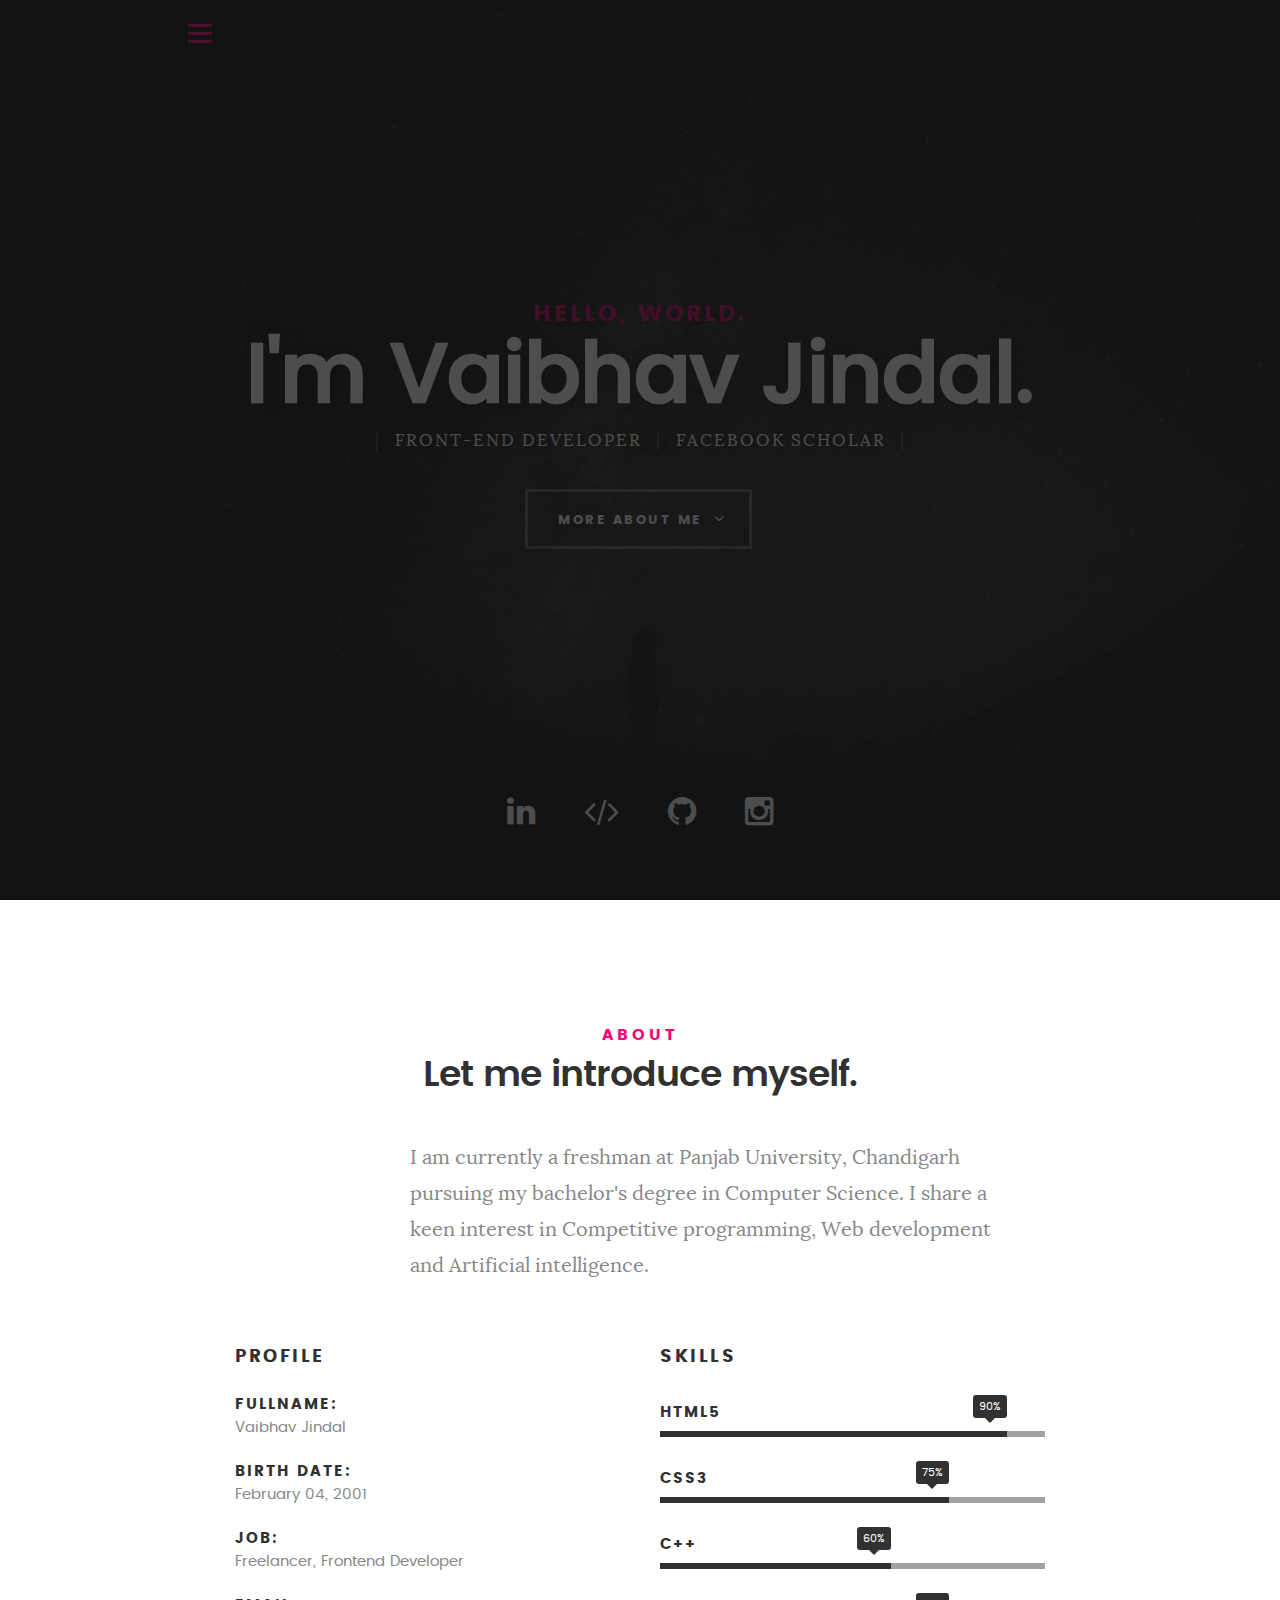
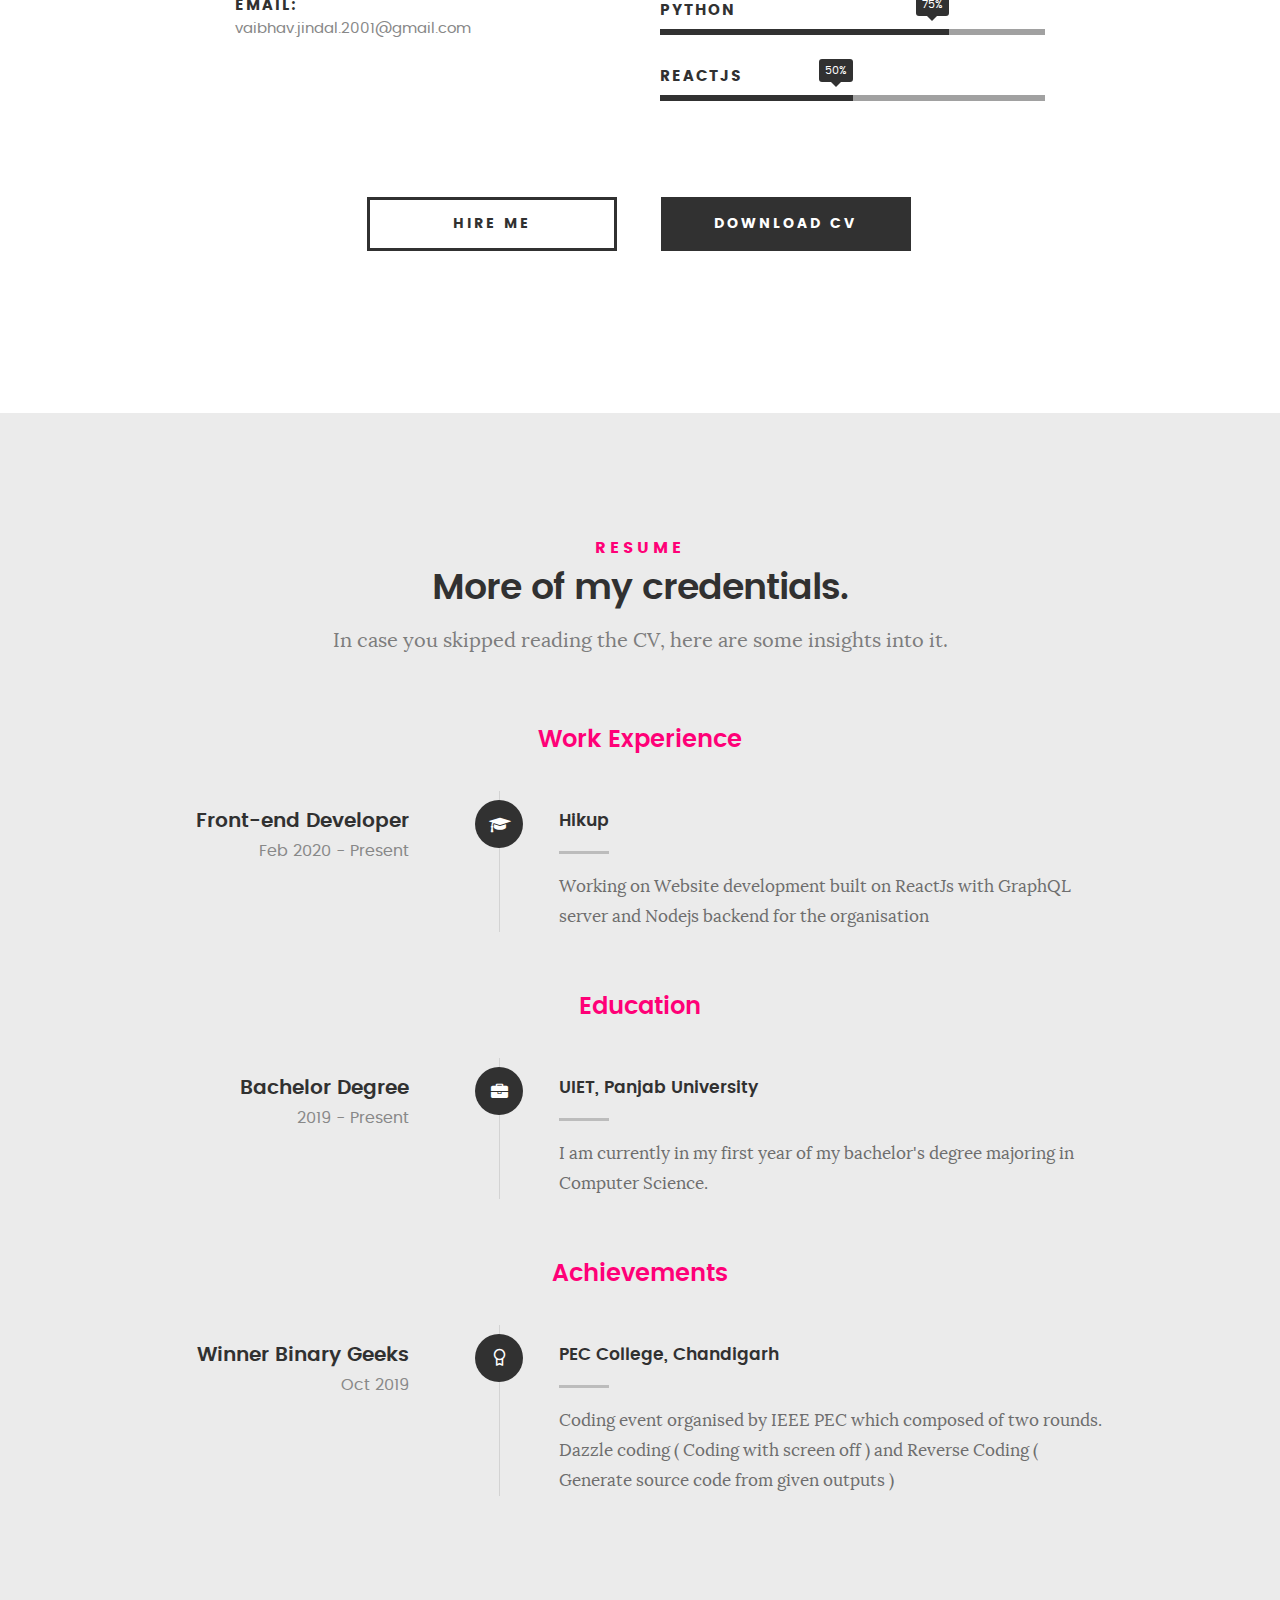
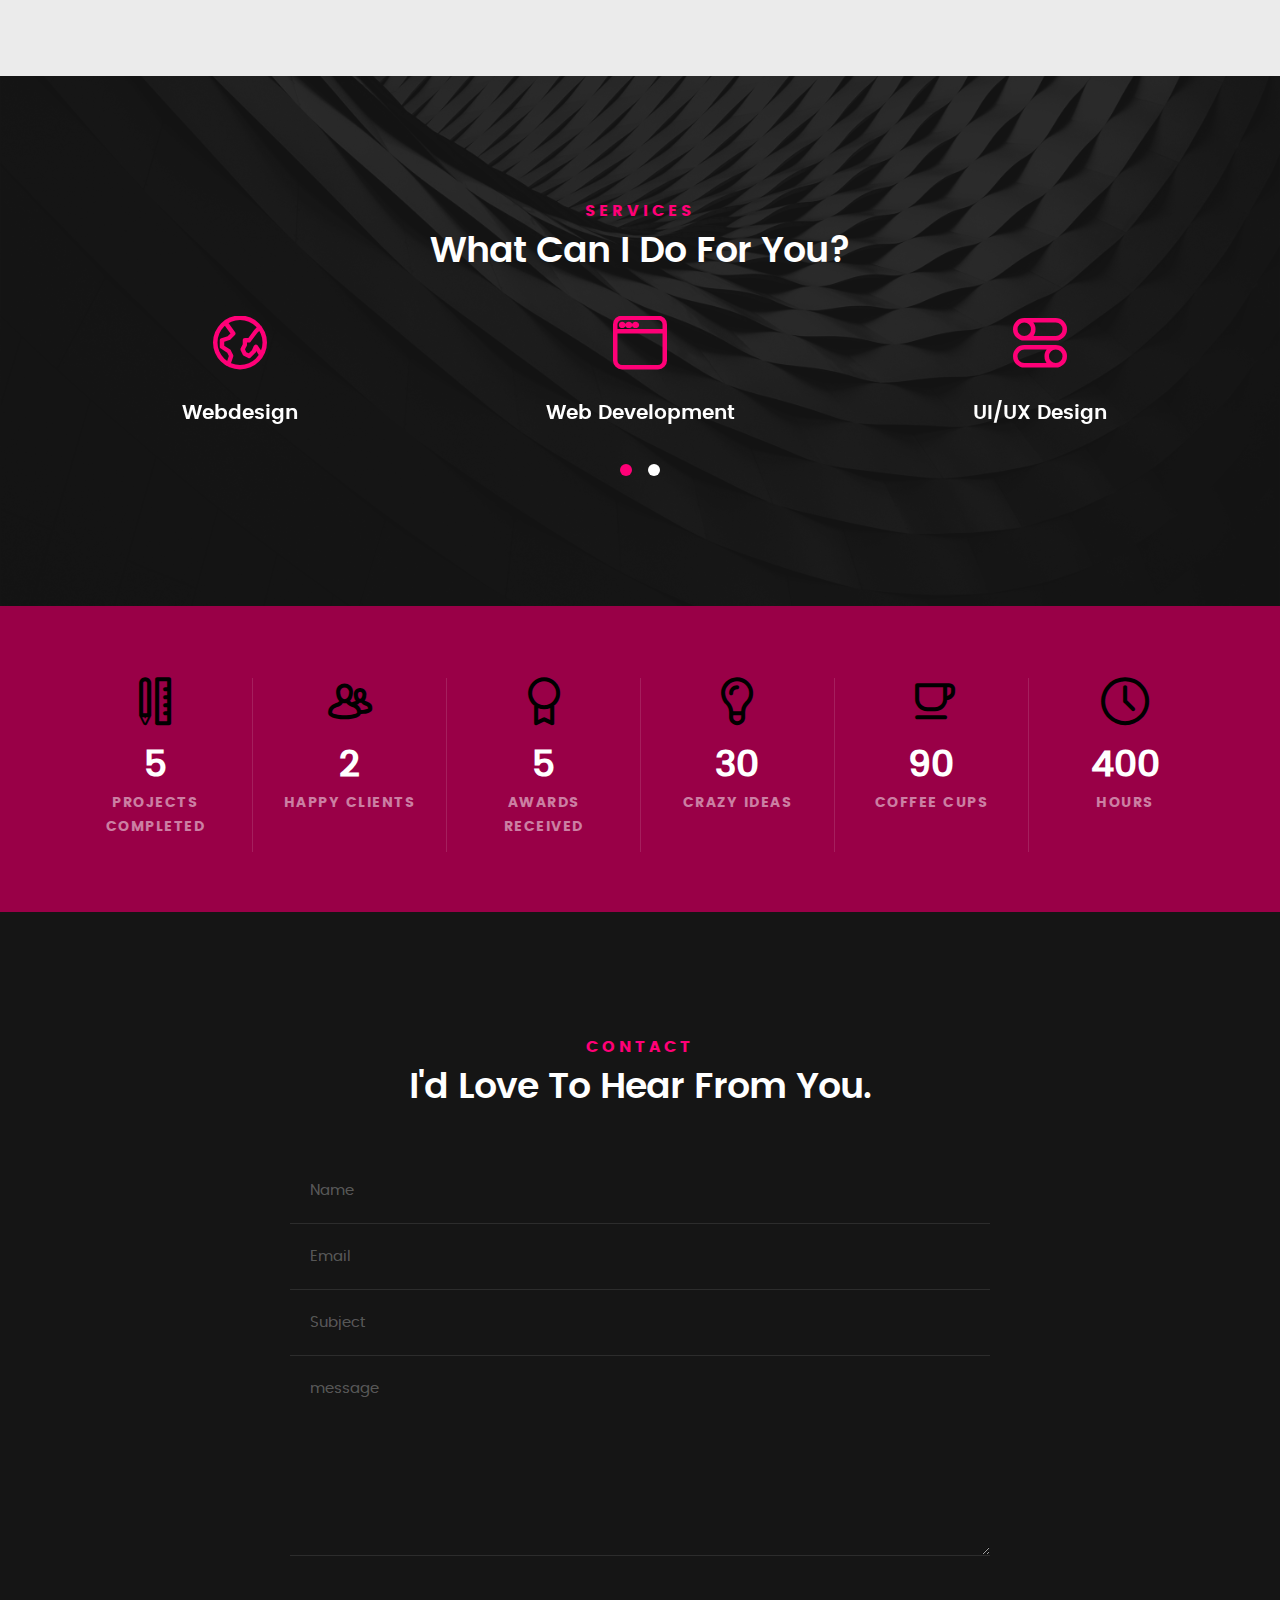
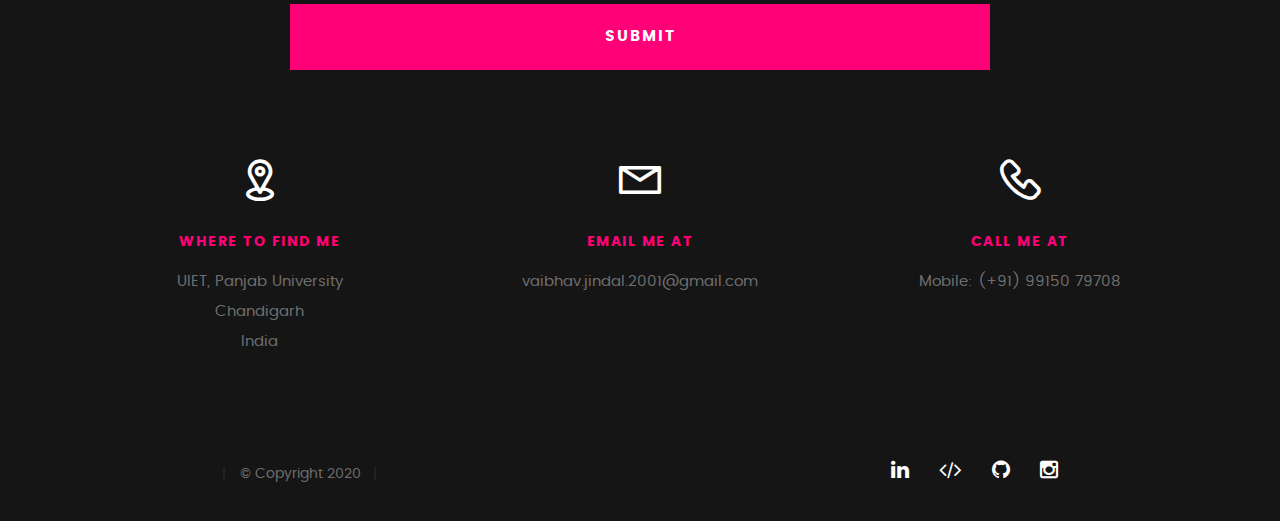
==== commit 786ad2ff: "remove picture" ====
--- a/portfolio/index.html
+++ b/portfolio/index.html
@@ -103,8 +103,6 @@
    			<h1>Let me introduce myself.</h1>
 
    			<div class="intro-info">
-
-   				<img src="https://user-images.githubusercontent.com/53019228/81507183-299f6980-9319-11ea-8a20-e19ce91d7ce3.jpg" alt="Profile Picture">
 
    				<p class="lead">
 					I am currently a freshman at Panjab University, Chandigarh pursuing my bachelor's degree in Computer Science. 
